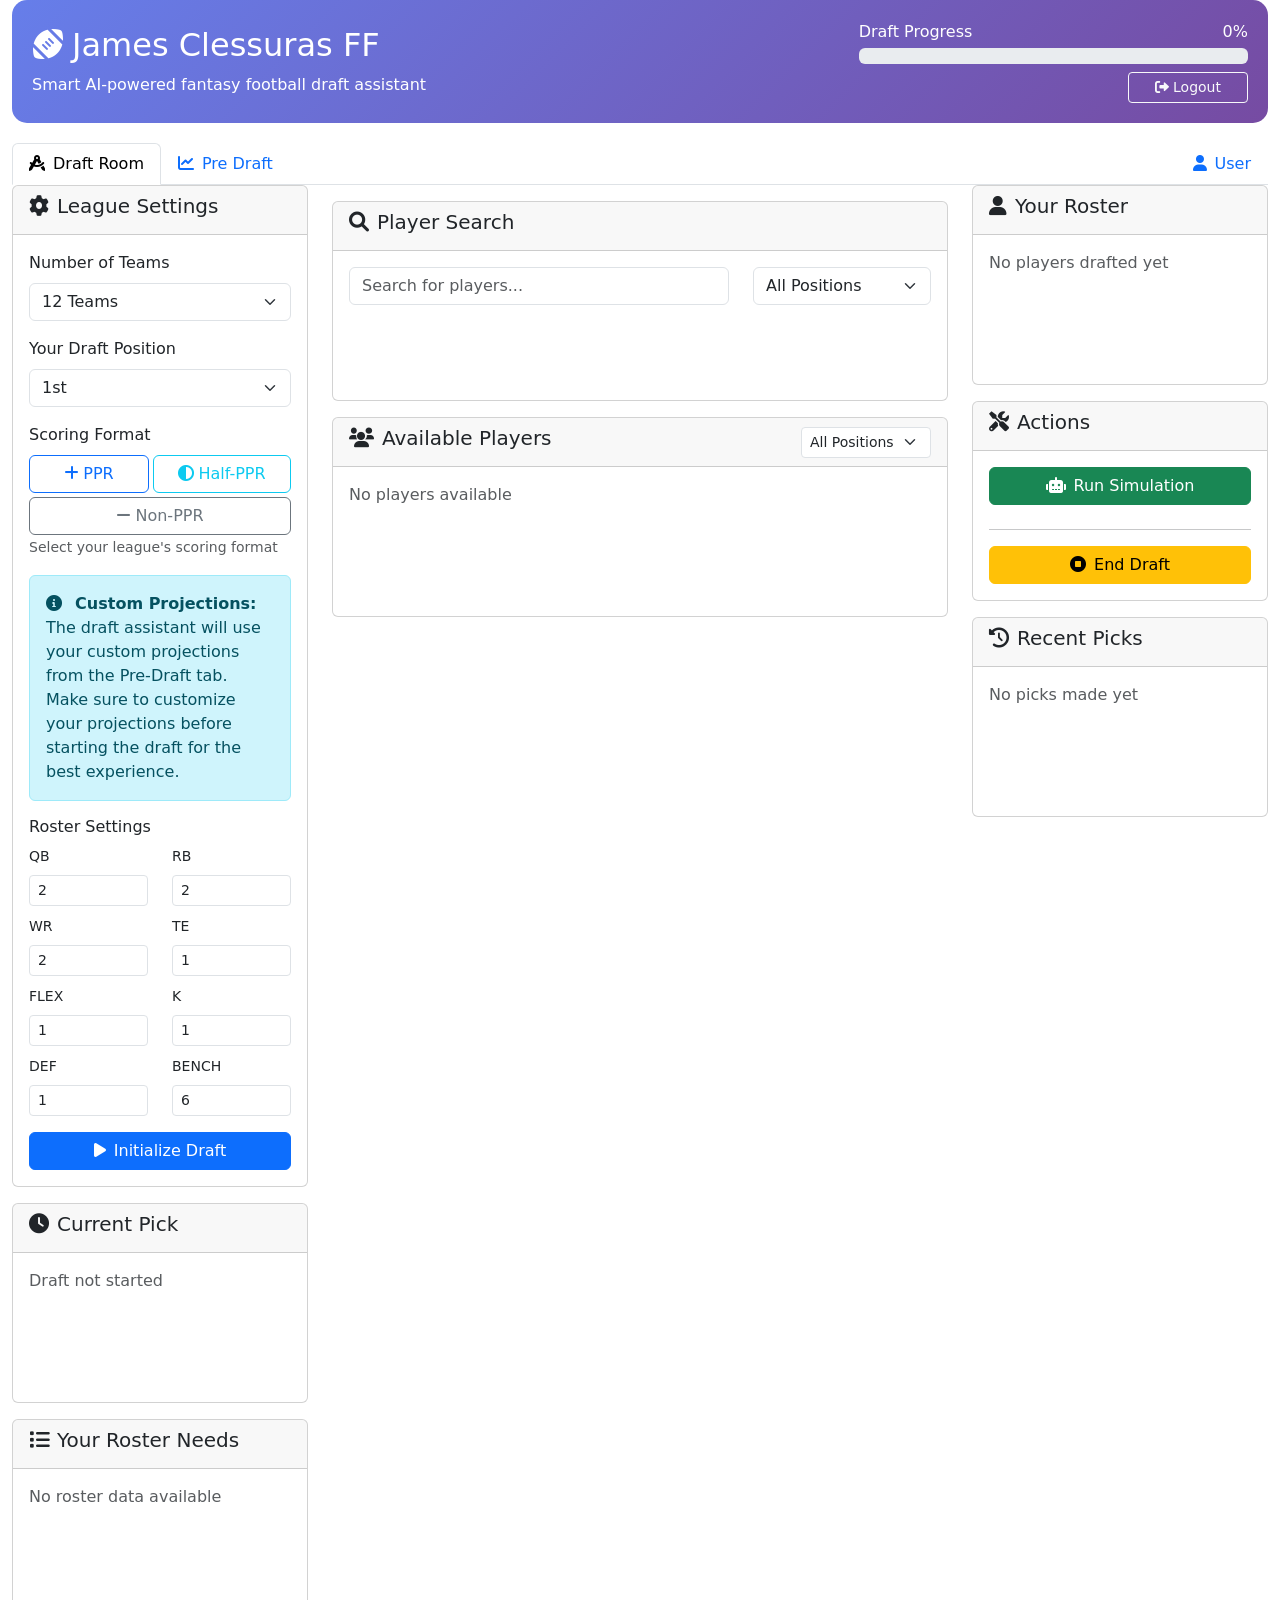
==== templates/index.html @ 76f3cff1 "Add PickProphet fantasy draft assistant project Import the PickProphet-main project (Flask fantasy d" ====
<!DOCTYPE html>
<html lang="en">
<head>
    <meta charset="UTF-8">
    <meta name="viewport" content="width=device-width, initial-scale=1.0">
    <title>James Clessuras FF - Fantasy Draft Assistant</title>
    <link href="https://cdn.jsdelivr.net/npm/bootstrap@5.1.3/dist/css/bootstrap.min.css" rel="stylesheet">
    <link href="https://cdnjs.cloudflare.com/ajax/libs/font-awesome/6.0.0/css/all.min.css" rel="stylesheet">
    <style>
        .draft-status {
            background: linear-gradient(135deg, #667eea 0%, #764ba2 100%);
            color: white;
            border-radius: 15px;
            padding: 20px;
            margin-bottom: 20px;
        }
        .recommendation-card {
            border-left: 4px solid #28a745;
            transition: transform 0.2s;
        }
        .recommendation-card:hover {
            transform: translateY(-2px);
        }
        .player-card {
            border: 1px solid #dee2e6;
            border-radius: 0.375rem;
            padding: 0.75rem;
            margin-bottom: 0.5rem;
            background-color: white;
        }
        .player-card:hover {
            border-color: #007bff;
            box-shadow: 0 2px 8px rgba(0,123,255,0.1);
        }
        .position-badge {
            font-size: 0.75rem;
        }
        .search-results {
            max-height: 300px;
            overflow-y: auto;
        }
        .roster-section {
            background-color: #f8f9fa;
            border-radius: 10px;
            padding: 15px;
            margin-bottom: 20px;
        }
        .loading {
            display: none;
        }
        .btn-action {
            margin: 2px;
        }
        .status-badge {
            font-size: 0.75rem;
        }
        .progress-bar {
            height: 8px;
            border-radius: 4px;
        }
        .roster-slot {
            border: 1px solid #dee2e6;
            border-radius: 0.375rem;
            padding: 0.5rem;
            background-color: #f8f9fa;
        }
        .roster-slot.filled {
            background-color: #e7f3ff;
            border-color: #0d6efd;
        }
        .roster-slot.empty {
            background-color: #f8f9fa;
            border-color: #dee2e6;
            border-style: dashed;
        }
        .position-group h6 {
            font-size: 0.875rem;
            font-weight: 600;
            color: #6c757d;
            margin-bottom: 0.5rem;
        }
        .roster-layout {
            max-height: 400px;
            overflow-y: auto;
            min-height: 200px;
            padding-right: 8px; /* for scrollbar */
        }
        .card .card-body#userRoster {
            min-height: 200px;
            max-height: 420px;
            overflow-y: auto;
            padding-bottom: 0;
        }
        
        /* Prevent layout shifts and glitches */
        .card {
            min-height: 200px;
            transition: all 0.2s ease;
        }
        
        .card-body {
            min-height: 100px;
        }
        
        .player-card {
            transition: all 0.2s ease;
        }
        
        .recommendation-card {
            transition: all 0.3s ease;
        }
        
        /* Prevent text jumping */
        .text-center {
            min-height: 60px;
            display: flex;
            flex-direction: column;
            justify-content: center;
            align-items: center;
        }
        
        /* Smooth transitions for show/hide */
        .fade-in {
            opacity: 1;
            transition: opacity 0.3s ease;
        }
        
        .fade-out {
            opacity: 0;
            transition: opacity 0.3s ease;
        }
        
        /* Prevent button text jumping */
        .btn {
            min-width: 120px;
            transition: all 0.2s ease;
        }
        
        /* Stable container heights */
        .search-results {
            min-height: 50px;
        }
        
        #availablePlayers {
            min-height: 100px;
        }
        
        #recommendations {
            min-height: 100px;
        }
        /* Prevent layout shifts during updates */
        .position-group {
            min-height: 60px;
        }
        .roster-slot {
            min-height: 60px;
        }
        
        /* Fix roster scrolling issues */
        .roster-container {
            position: relative;
            height: 420px;
            overflow: hidden;
        }
        
        .roster-content {
            height: 100%;
            overflow-y: auto;
            overflow-x: hidden;
            scrollbar-width: thin;
            scrollbar-color: #888 #f1f1f1;
        }
        
        .roster-content::-webkit-scrollbar {
            width: 6px;
        }
        
        .roster-content::-webkit-scrollbar-track {
            background: #f1f1f1;
            border-radius: 3px;
        }
        
        .roster-content::-webkit-scrollbar-thumb {
            background: #888;
            border-radius: 3px;
        }
        
        .roster-content::-webkit-scrollbar-thumb:hover {
            background: #555;
        }
    </style>
</head>
<body>
    <div class="container-fluid">
        <div class="row">
            <!-- Header -->
            <div class="col-12">
                <div class="draft-status">
                    <div class="row align-items-center">
                        <div class="col-md-8">
                            <h2><i class="fas fa-football-ball me-2"></i>James Clessuras FF</h2>
                            <p class="mb-0">Smart AI-powered fantasy football draft assistant</p>
                                <div id="rosterModeIndicator" class="mt-2" style="display: none;">
                                    <span class="badge bg-success" id="standardModeBadge" style="display: none;">
                                        <i class="fas fa-database me-1"></i>Standard Mode
                                    </span>
                                    <span class="badge bg-warning" id="customizableModeBadge" style="display: none;">
                                        <i class="fas fa-edit me-1"></i>Customizable Mode
                                    </span>
                                </div>
                        </div>
                        <div class="col-md-4 text-end">
                            <div id="draftProgress">
                                <div class="d-flex justify-content-between mb-1">
                                    <span>Draft Progress</span>
                                    <span id="progressText">0%</span>
                                </div>
                                <div class="progress">
                                    <div id="progressBar" class="progress-bar" role="progressbar" style="width: 0%"></div>
                                </div>
                            </div>
                                <div class="mt-2">

                                    <a href="/logout" class="btn btn-outline-light btn-sm">
                                        <i class="fas fa-sign-out-alt me-1"></i>Logout
                                    </a>
                            </div>
                        </div>
                    </div>
                </div>
            </div>
        </div>

        <!-- Navigation Tabs -->
        <div class="row">
            <div class="col-12">
                <ul class="nav nav-tabs" id="mainTabs" role="tablist">
                    <li class="nav-item" role="presentation">
                        <a class="nav-link active" href="/" role="tab">
                            <i class="fas fa-drafting-compass me-2"></i>Draft Room
                        </a>
                    </li>
                    <li class="nav-item" role="presentation">
                        <a class="nav-link" href="/pre-draft" role="tab">
                            <i class="fas fa-chart-line me-2"></i>Pre Draft
                        </a>
                    </li>
                    <li class="nav-item ms-auto" role="presentation">
                        <a class="nav-link" href="/user" role="tab">
                            <i class="fas fa-user me-2"></i>User
                        </a>
                    </li>
                </ul>
            </div>
        </div>

        <!-- Draft Complete Banner -->
        <div class="row" id="draftCompleteBanner" style="display: none;">
            <div class="col-12">
                <div class="alert alert-success text-center" role="alert">
                    <h4 class="alert-heading"><i class="fas fa-trophy me-2"></i>CONGRATS YOU'VE FINISHED YOUR DRAFT! 🎉</h4>
                    <p class="mb-3">All picks have been made. You can now save your draft with a custom name.</p>
                    <div class="d-flex justify-content-center gap-2">
                        <button type="button" class="btn btn-primary" onclick="showSaveDraftModal()">
                            <i class="fas fa-save me-2"></i>Save Draft
                        </button>
                        <button type="button" class="btn btn-success" onclick="endDraft()">
                            <i class="fas fa-plus me-2"></i>New Draft
                        </button>
                    </div>
                </div>
            </div>
        </div>

        <!-- Save Draft Modal -->
        <div class="modal fade" id="saveDraftModal" tabindex="-1" aria-labelledby="saveDraftModalLabel" aria-hidden="true">
            <div class="modal-dialog">
                <div class="modal-content">
                    <div class="modal-header">
                        <h5 class="modal-title" id="saveDraftModalLabel">
                            <i class="fas fa-save me-2"></i>Save Your Draft
                        </h5>
                        <button type="button" class="btn-close" data-bs-dismiss="modal" aria-label="Close"></button>
                    </div>
                    <div class="modal-body">
                        <div class="mb-3">
                            <label for="draftName" class="form-label">Draft Name</label>
                            <input type="text" class="form-control" id="draftName" value="Mock Draft #1" placeholder="Enter draft name">
                            <div class="form-text">Give your draft a memorable name to find it later.</div>
                        </div>
                        <div class="alert alert-info">
                            <i class="fas fa-info-circle me-2"></i>
                            <strong>Note:</strong> Your draft will be saved to your account and can be accessed later from your profile.
                        </div>
                    </div>
                    <div class="modal-footer">
                        <button type="button" class="btn btn-secondary" data-bs-dismiss="modal">Cancel</button>
                        <button type="button" class="btn btn-primary" onclick="saveCompletedDraft()">
                            <i class="fas fa-save me-2"></i>Save Draft
                        </button>
                    </div>
                </div>
            </div>
        </div>

        <!-- Current Roster Value Banner -->
        <div class="row" id="rosterValueBanner" style="display: none;">
            <div class="col-12">
                <div class="alert alert-info text-center" role="alert">
                    <h5 class="alert-heading"><i class="fas fa-chart-line me-2"></i>Current Roster Value</h5>
                    <p class="mb-0" id="rosterValueText">Calculating...</p>
                </div>
            </div>
        </div>

        <div class="row">
            <!-- League Configuration -->
            <div class="col-md-3">
                <div class="card">
                    <div class="card-header">
                        <h5><i class="fas fa-cog me-2"></i>League Settings</h5>
                    </div>
                    <div class="card-body">
                        <form id="leagueForm">
                            <div class="mb-3">
                                <label for="numTeams" class="form-label">Number of Teams</label>
                                <select class="form-select" id="numTeams">
                                    <option value="8">8 Teams</option>
                                    <option value="10">10 Teams</option>
                                    <option value="12" selected>12 Teams</option>
                                    <option value="14">14 Teams</option>
                                    <option value="16">16 Teams</option>
                                </select>
                            </div>
                            <div class="mb-3">
                                <label for="userPosition" class="form-label">Your Draft Position</label>
                                <select class="form-select" id="userPosition">
                                    <option value="1" selected>1st</option>
                                    <option value="2">2nd</option>
                                    <option value="3">3rd</option>
                                    <option value="4">4th</option>
                                    <option value="5">5th</option>
                                    <option value="6">6th</option>
                                    <option value="7">7th</option>
                                    <option value="8">8th</option>
                                    <option value="9">9th</option>
                                    <option value="10">10th</option>
                                    <option value="11">11th</option>
                                    <option value="12">12th</option>
                                </select>
                            </div>
                            
                            <div class="mb-3">
                                <label class="form-label">Scoring Format</label>
                                <div class="d-flex gap-1 flex-wrap">
                                    <button type="button" class="btn btn-outline-primary flex-fill" id="pprBtn" onclick="setScoringFormat('ppr')">
                                        <i class="fas fa-plus me-1"></i>PPR
                                    </button>
                                    <button type="button" class="btn btn-outline-info flex-fill" id="halfPprBtn" onclick="setScoringFormat('half-ppr')">
                                        <i class="fas fa-adjust me-1"></i>Half-PPR
                                    </button>
                                    <button type="button" class="btn btn-outline-secondary flex-fill" id="nonPprBtn" onclick="setScoringFormat('non-ppr')">
                                        <i class="fas fa-minus me-1"></i>Non-PPR
                                    </button>
                                </div>
                                <small class="form-text text-muted">Select your league's scoring format</small>
                            </div>
                            
                            <div class="mb-3">
                                <div class="alert alert-info">
                                    <i class="fas fa-info-circle me-2"></i>
                                    <strong>Custom Projections:</strong> The draft assistant will use your custom projections from the Pre-Draft tab. 
                                    Make sure to customize your projections before starting the draft for the best experience.
                                </div>
                            </div>
                            
                            <!-- Roster Settings -->
                            <div class="mb-3">
                                <h6 class="form-label">Roster Settings</h6>
                                <div class="row">
                                    <div class="col-6">
                                        <label for="rosterQB" class="form-label small">QB</label>
                                        <input type="number" class="form-control form-control-sm" id="rosterQB" value="2" min="0" max="3">
                                    </div>
                                    <div class="col-6">
                                        <label for="rosterRB" class="form-label small">RB</label>
                                        <input type="number" class="form-control form-control-sm" id="rosterRB" value="2" min="0" max="5">
                                    </div>
                                </div>
                                <div class="row mt-2">
                                    <div class="col-6">
                                        <label for="rosterWR" class="form-label small">WR</label>
                                        <input type="number" class="form-control form-control-sm" id="rosterWR" value="2" min="0" max="5">
                                    </div>
                                    <div class="col-6">
                                        <label for="rosterTE" class="form-label small">TE</label>
                                        <input type="number" class="form-control form-control-sm" id="rosterTE" value="1" min="0" max="3">
                                    </div>
                                </div>
                                <div class="row mt-2">
                                    <div class="col-6">
                                        <label for="rosterFLEX" class="form-label small">FLEX</label>
                                        <input type="number" class="form-control form-control-sm" id="rosterFLEX" value="1" min="0" max="2">
                                    </div>
                                    <div class="col-6">
                                        <label for="rosterK" class="form-label small">K</label>
                                        <input type="number" class="form-control form-control-sm" id="rosterK" value="1" min="0" max="2">
                                    </div>
                                </div>
                                <div class="row mt-2">
                                    <div class="col-6">
                                        <label for="rosterDEF" class="form-label small">DEF</label>
                                        <input type="number" class="form-control form-control-sm" id="rosterDEF" value="1" min="0" max="2">
                                    </div>
                                    <div class="col-6">
                                        <label for="rosterBENCH" class="form-label small">BENCH</label>
                                        <input type="number" class="form-control form-control-sm" id="rosterBENCH" value="6" min="0" max="10">
                                    </div>
                                </div>
                            </div>
                            
                            <button type="submit" class="btn btn-primary w-100" id="initButton">
                                <i class="fas fa-play me-2"></i>Initialize Draft
                            </button>
                        </form>
                    </div>
                </div>

                <!-- Current Pick Info -->
                <div class="card mt-3">
                    <div class="card-header">
                        <h5><i class="fas fa-clock me-2"></i>Current Pick</h5>
                    </div>
                    <div class="card-body">
                        <div id="currentPickInfo">
                            <p class="text-muted">Draft not started</p>
                        </div>
                    </div>
                </div>

                <!-- Roster Needs -->
                <div class="card mt-3">
                    <div class="card-header">
                        <h5><i class="fas fa-list me-2"></i>Your Roster Needs</h5>
                    </div>
                    <div class="card-body">
                        <div id="rosterNeeds">
                            <p class="text-muted">No roster data available</p>
                        </div>
                    </div>
                </div>
            </div>

            <!-- Main Content -->
            <div class="col-md-6">
                <!-- AI Recommendations -->
                <div class="card" id="recommendationsCard" style="display: none;">
                    <div class="card-header d-flex justify-content-between align-items-center">
                        <h5><i class="fas fa-robot me-2"></i>AI Recommendations</h5>
                        <div>
                            <button class="btn btn-sm btn-outline-warning" onclick="skipRecommendations()" id="skipRecsBtn">
                                <i class="fas fa-forward me-1"></i>Skip
                            </button>
                        </div>
                    </div>
                    <div class="card-body">
                        <div id="simulationStatus" class="small text-muted mb-2"></div>
                        <div id="recommendations">
                            <p class="text-muted">Loading recommendations...</p>
                        </div>
                    </div>
                </div>

                <!-- Player Search -->
                <div class="card mt-3">
                    <div class="card-header">
                        <h5><i class="fas fa-search me-2"></i>Player Search</h5>
                    </div>
                    <div class="card-body">
                        <div class="row">
                            <div class="col-md-8">
                                <input type="text" class="form-control" id="searchInput" placeholder="Search for players...">
                            </div>
                            <div class="col-md-4">
                                <select class="form-select" id="positionFilter">
                                    <option value="">All Positions</option>
                                    <option value="QB">QB</option>
                                    <option value="RB">RB</option>
                                    <option value="WR">WR</option>
                                    <option value="TE">TE</option>
                                    <option value="K">K</option>
                                    <option value="DEF">DEF</option>
                                </select>
                            </div>
                        </div>
                        <div class="search-results mt-3" id="searchResults"></div>
                    </div>
                </div>

                <!-- Available Players -->
                <div class="card mt-3">
                    <div class="card-header d-flex justify-content-between align-items-center">
                        <h5><i class="fas fa-users me-2"></i>Available Players</h5>
                        <div>
                            <select class="form-select form-select-sm d-inline-block w-auto" id="availablePositionFilter">
                                <option value="">All Positions</option>
                                <option value="QB">QB</option>
                                <option value="RB">RB</option>
                                <option value="WR">WR</option>
                                <option value="TE">TE</option>
                                <option value="K">K</option>
                                <option value="DEF">DEF</option>
                            </select>
                        </div>
                    </div>
                    <div class="card-body">
                        <div id="availablePlayers">
                            <p class="text-muted">No players available</p>
                        </div>
                    </div>
                </div>
            </div>

            <!-- Right Sidebar -->
            <div class="col-md-3">
                <!-- Your Roster -->
                <div class="card">
                    <div class="card-header">
                        <h5><i class="fas fa-user me-2"></i>Your Roster</h5>
                    </div>
                    <div class="card-body">
                        <div id="userRoster">
                            <p class="text-muted">No players drafted yet</p>
                        </div>
                    </div>
                </div>

                <!-- Actions -->
                <div class="card mt-3">
                    <div class="card-header">
                        <h5><i class="fas fa-tools me-2"></i>Actions</h5>
                    </div>
                    <div class="card-body">
                        <button class="btn btn-success w-100 mb-2" onclick="loadRecommendations()" id="getRecsBtn2">
                            <i class="fas fa-robot me-2"></i>Run Simulation
                        </button>

                        <hr>
                        <button class="btn btn-warning w-100" onclick="endDraft()" title="End current draft and reset to initial state">
                            <i class="fas fa-stop-circle me-2"></i>End Draft
                        </button>
                    </div>
                </div>

                <!-- Draft History -->
                <div class="card mt-3">
                    <div class="card-header">
                        <h5><i class="fas fa-history me-2"></i>Recent Picks</h5>
                    </div>
                    <div class="card-body">
                        <div id="draftHistory">
                            <p class="text-muted">No picks made yet</p>
                        </div>
                    </div>
                </div>
            </div>
        </div>
    </div>

    <!-- Loading Modal -->
    <div class="modal fade" id="loadingModal" tabindex="-1">
        <div class="modal-dialog modal-sm">
            <div class="modal-content">
                <div class="modal-body text-center">
                    <div class="spinner-border text-primary" role="status">
                        <span class="visually-hidden">Loading...</span>
                    </div>
                    <p class="mt-2">Processing...</p>
                </div>
            </div>
        </div>
    </div>

    <script src="https://cdn.jsdelivr.net/npm/bootstrap@5.1.3/dist/js/bootstrap.bundle.min.js"></script>
    <script>
        let currentStatus = null;
        let isUserTurn = false;
        let lastTurnState = false;
        let pollingInterval = null;
        let soundNotification = null;

        // Initialize the application
        document.addEventListener('DOMContentLoaded', function() {
            // Create audio element for turn notification using the MP3 file
            soundNotification = new Audio('/static/sounds/NBA DRAFT SOUND 2022 4.mp3');
            
            // Set volume to a reasonable level
            soundNotification.volume = 0.5;
            
            // Initial load
            loadAllData();
            
            // Initialize user position options
            updateUserPositionOptions();
            
            // Load current settings
            loadCurrentSettings();
        
        // Log initial state
        console.log('Page loaded. Initial scoring format:', selectedScoringFormat);
            
            // Set up event listeners
            setupEventListeners();
            
            // Start consolidated polling
            startPolling();
        });

        async function loadCurrentSettings() {
            try {
                const response = await fetch('/api/get_current_settings');
                const data = await response.json();
                
                if (data.success) {
                    // Update scoring format
                    selectedScoringFormat = data.scoring_format;
                    updateScoringFormatButtons(data.scoring_format);
                    
                    console.log('Loaded current settings:', data);
                }
            } catch (error) {
                console.error('Error loading current settings:', error);
            }
        }

        function startPolling() {
            // Clear any existing interval
            if (pollingInterval) {
                clearInterval(pollingInterval);
            }
            
            // Single polling interval for all data updates
            pollingInterval = setInterval(async () => {
                try {
                    await loadAllData();
                } catch (error) {
                    console.error('Error in polling:', error);
                }
            }, 2000);
        }

        async function loadAllData() {
            try {
                // Load all data in parallel to prevent race conditions
                const [statusResponse, availableResponse, rosterNeedsResponse, userRosterResponse, draftHistoryResponse, simulationResponse, draftCompleteResponse, rosterValueResponse] = await Promise.all([
                    fetch('/api/status'),
                    fetch('/api/available_players?position=' + (document.getElementById('availablePositionFilter')?.value || '')),
                    fetch('/api/roster_needs'),
                    fetch('/api/user_roster'),
                    fetch('/api/draft_history'),
                    fetch('/api/simulation_status'),
                    fetch('/api/draft_complete'),
                    fetch('/api/user_roster_value')
                ]);

                // Process responses
                const statusData = await statusResponse.json();
                const availableData = await availableResponse.json();
                const rosterNeedsData = await rosterNeedsResponse.json();
                const userRosterData = await userRosterResponse.json();
                const draftHistoryData = await draftHistoryResponse.json();
                const simulationData = await simulationResponse.json();
                const draftCompleteData = await draftCompleteResponse.json();
                const rosterValueData = await rosterValueResponse.json();

                // Update UI only if data is valid
                if (statusData.success) {
                    updateStatus(statusData.status);
                }
                
                if (availableData.success) {
                    displayAvailablePlayers(availableData.players);
                }
                
                if (rosterNeedsData.success) {
                    displayRosterNeeds(rosterNeedsData.needs);
                }
                
                if (userRosterData.success) {
                    displayUserRoster(userRosterData.roster, userRosterData.constraints);
                }
                
                if (draftHistoryData.success) {
                    displayDraftHistory(draftHistoryData.history);
                }

                // Handle turn-based UI updates
                if (simulationData.success) {
                    handleTurnBasedUpdates(simulationData);
                }

                // Update banners
                if (draftCompleteData.success) {
                    const banner = document.getElementById('draftCompleteBanner');
                    if (draftCompleteData.is_complete) {
                        banner.style.display = 'block';
                        disableAllDraftButtons(); // Disable all draft buttons when complete
                    } else {
                        banner.style.display = 'none';
                        enableAllDraftButtons(); // Re-enable buttons if draft is not complete
                    }
                }

                if (rosterValueData.success) {
                    const banner = document.getElementById('rosterValueBanner');
                    const text = document.getElementById('rosterValueText');
                    
                    if (rosterValueData.value > 0) {
                        banner.style.display = 'block';
                        text.textContent = rosterValueData.message;
                    } else {
                        banner.style.display = 'none';
                    }
                }

            } catch (error) {
                console.error('Error loading data:', error);
            }
        }

        function handleTurnBasedUpdates(simulationData) {
            const getRecsBtn2 = document.getElementById('getRecsBtn2');
            const skipRecsBtn = document.getElementById('skipRecsBtn');
            const statusDiv = document.getElementById('simulationStatus');
            const recommendationsCard = document.getElementById('recommendationsCard');
            const recommendationsDiv = document.getElementById('recommendations');
            
            const isUserTurn = simulationData.is_user_turn;
            const draftInitialized = simulationData.draft_initialized;
            
            // Check if draft is initialized first
            if (!draftInitialized) {
                recommendationsCard.style.display = 'none';
                getRecsBtn2.disabled = true;
                getRecsBtn2.innerHTML = '<i class="fas fa-exclamation-triangle me-2"></i>Draft Not Initialized';
                skipRecsBtn.disabled = true;
                statusDiv.textContent = 'Draft must be initialized before running simulations';
                return;
            }
            
            // Only update if the turn state has changed
            if (isUserTurn !== lastTurnState) {
                lastTurnState = isUserTurn;
                
                if (isUserTurn) {
                    // Play sound notification for turn change
                    if (soundNotification) {
                        soundNotification.play().catch(e => console.log('Sound play failed:', e));
                    }
                    
                    // Show recommendations card
                    recommendationsCard.style.display = 'block';
                    getRecsBtn2.disabled = false;
                    getRecsBtn2.innerHTML = '<i class="fas fa-sync-alt me-2"></i>Run New Simulation';
                    skipRecsBtn.disabled = false;
                    
                    // Clear old recommendations and run new simulation automatically
                    recommendationsDiv.innerHTML = '<div class="text-center py-3"><i class="fas fa-spinner fa-spin fa-2x text-primary"></i><br><small class="text-muted">Running new simulation...</small></div>';
                    statusDiv.innerHTML = '<i class="fas fa-spinner fa-spin me-1"></i>Running new simulation...';
                    
                    // Automatically run simulation for new turn
                    setTimeout(() => {
                        loadRecommendations();
                    }, 500);
                } else {
                    // Hide recommendations card when not user's turn
                    recommendationsCard.style.display = 'none';
                    getRecsBtn2.disabled = true;
                    getRecsBtn2.innerHTML = '<i class="fas fa-clock me-2"></i>Not your turn';
                    skipRecsBtn.disabled = true;
                    statusDiv.textContent = 'Waiting for other teams';
                }
            }
        }

        function setupEventListeners() {
            // League form submission
            document.getElementById('leagueForm').addEventListener('submit', function(e) {
                e.preventDefault();
                initializeDraft();
            });

            // Update user position options when number of teams changes
            document.getElementById('numTeams').addEventListener('change', function() {
                updateUserPositionOptions();
            });

            // Search functionality
            document.getElementById('searchInput').addEventListener('input', function() {
                const query = this.value.trim();
                if (query.length >= 2) {
                    searchPlayers(query);
                } else {
                    document.getElementById('searchResults').innerHTML = '';
                }
            });

            // Position filter for available players
            document.getElementById('availablePositionFilter').addEventListener('change', function() {
                loadAvailablePlayers();
            });

            // Position filter for search
            document.getElementById('positionFilter').addEventListener('change', function() {
                const query = document.getElementById('searchInput').value.trim();
                if (query.length >= 2) {
                    searchPlayers(query);
                }
            });
        }

        function showLoading() {
            const modal = new bootstrap.Modal(document.getElementById('loadingModal'));
            modal.show();
        }

        function hideLoading() {
            const modal = bootstrap.Modal.getInstance(document.getElementById('loadingModal'));
            if (modal) {
                modal.hide();
            }
        }

        async function initializeDraft() {
            const initButton = document.getElementById('initButton');
            const originalText = initButton.innerHTML;
            
            // Check if scoring format is selected
            console.log('Current selected scoring format:', selectedScoringFormat);
            
            if (!selectedScoringFormat || !['ppr', 'half-ppr', 'non-ppr'].includes(selectedScoringFormat)) {
                showAlert('Please select a scoring format (PPR, Half-PPR, or Standard) before initializing the draft', 'warning');
                return;
            }
            
            // Show loading state
            initButton.disabled = true;
            initButton.innerHTML = '<i class="fas fa-spinner fa-spin me-2"></i>Initializing...';
            
            try {
                const numTeams = parseInt(document.getElementById('numTeams').value);
                const userPosition = parseInt(document.getElementById('userPosition').value);

                console.log('Initializing draft with scoring format:', selectedScoringFormat);

                const response = await fetch('/api/init', {
                    method: 'POST',
                    headers: {
                        'Content-Type': 'application/json',
                    },
                    body: JSON.stringify({
                        num_teams: numTeams,
                        user_position: userPosition,
                        scoring_format: selectedScoringFormat,
                        roster_constraints: {
                            'QB': parseInt(document.getElementById('rosterQB').value),
                            'RB': parseInt(document.getElementById('rosterRB').value),
                            'WR': parseInt(document.getElementById('rosterWR').value),
                            'TE': parseInt(document.getElementById('rosterTE').value),
                            'FLEX': parseInt(document.getElementById('rosterFLEX').value),
                            'K': parseInt(document.getElementById('rosterK').value),
                            'DEF': parseInt(document.getElementById('rosterDEF').value),
                            'BN': parseInt(document.getElementById('rosterBENCH').value)
                        }
                    })
                });

                const data = await response.json();
                if (data.success) {
                    // Reload all data after initialization
                    await loadAllData();
                    showAlert('Draft initialized successfully!', 'success');
                    
                    // Disable league settings form
                    enableLeagueSettings(false);
                } else {
                    showAlert('Failed to initialize draft: ' + data.error, 'danger');
                }
            } catch (error) {
                showAlert('Error initializing draft: ' + error.message, 'danger');
            } finally {
                // Restore button state
                initButton.disabled = false;
                initButton.innerHTML = originalText;
            }
        }

        function enableLeagueSettings(enabled) {
            const form = document.getElementById('leagueForm');
            if (!form) {
                console.warn('League form not found');
                return;
            }
            
            const inputs = form.querySelectorAll('input, select, button');
            
            inputs.forEach(input => {
                input.disabled = !enabled;
            });
            
            // Update button text
            const initButton = document.getElementById('initButton');
            if (initButton) {
            if (enabled) {
                initButton.innerHTML = '<i class="fas fa-play me-2"></i>Initialize Draft';
                initButton.className = 'btn btn-primary w-100';
            } else {
                initButton.innerHTML = '<i class="fas fa-lock me-2"></i>Draft Active';
                initButton.className = 'btn btn-secondary w-100';
                }
            }
        }

        async function loadStatus() {
            try {
                const response = await fetch('/api/status');
                const data = await response.json();
                if (data.success) {
                    updateStatus(data.status);
                }
            } catch (error) {
                console.error('Error loading status:', error);
            }
        }

        function updateStatus(status) {
            currentStatus = status;
            
            // Update progress bar
            const progressBar = document.getElementById('progressBar');
            const progressText = document.getElementById('progressText');
            const progress = status.progress_percentage || 0;
            
            progressBar.style.width = progress + '%';
            progressText.textContent = Math.round(progress) + '%';



            // Check for draft completion and show banner
            if (status.is_draft_complete && status.draft_completion_message) {
                showDraftCompletionBanner(status.draft_completion_message);
            } else {
                hideDraftCompletionBanner();
            }

            // Update current pick info
            const pickInfo = status.current_pick_info;
            const pickInfoDiv = document.getElementById('currentPickInfo');
            
            if (status.is_draft_complete || pickInfo.status === 'Draft Complete') {
                pickInfoDiv.innerHTML = `
                    <div class="text-center">
                        <i class="fas fa-trophy text-warning fa-2x mb-2"></i>
                        <h6 class="text-success">Draft Complete!</h6>
                        <small class="text-muted">All ${status.total_roster_spots || 0} roster spots filled</small>
                    </div>
                `;
            } else {
                const statusClass = pickInfo.is_user_turn ? 'success' : 'warning';
                pickInfoDiv.innerHTML = `
                    <div class="text-center">
                        <h6>Round ${pickInfo.round}, Pick ${pickInfo.pick}</h6>
                        <p class="mb-1">${pickInfo.team_name}</p>
                        <span class="badge bg-${statusClass} status-badge">
                            ${pickInfo.status}
                        </span>
                    </div>
                `;
            }

            // Update user roster
            updateUserRoster(status.user_roster);
        }

        function showDraftCompletionBanner(message) {
            // Remove existing banner if any
            hideDraftCompletionBanner();
            
            // Create banner element
            const banner = document.createElement('div');
            banner.id = 'draftCompletionBanner';
            banner.className = 'alert alert-success alert-dismissible fade show text-center';
            banner.style.position = 'fixed';
            banner.style.top = '0';
            banner.style.left = '0';
            banner.style.right = '0';
            banner.style.zIndex = '9999';
            banner.style.borderRadius = '0';
            banner.style.border = 'none';
            banner.style.boxShadow = '0 2px 10px rgba(0,0,0,0.1)';
            
            banner.innerHTML = `
                <div class="container">
                    <i class="fas fa-trophy me-2"></i>
                    <strong>${message}</strong>
                    <div class="mt-2">
                        <input type="text" id="draftNameInput" class="form-control form-control-sm d-inline-block w-auto me-2" 
                               placeholder="Draft Name" value="Draft 1" style="width: 150px;">
                        <button class="btn btn-sm btn-primary" onclick="saveDraft()">
                            <i class="fas fa-save"></i> Save Draft
                        </button>
                    </div>
                    <button type="button" class="btn-close" data-bs-dismiss="alert" aria-label="Close"></button>
                </div>
            `;
            
            // Add to page
            document.body.appendChild(banner);
            
            // Don't auto-hide - let user save the draft
        }

        function hideDraftCompletionBanner() {
            const existingBanner = document.getElementById('draftCompletionBanner');
            if (existingBanner) {
                existingBanner.remove();
            }
        }

        async function saveDraft() {
            try {
                const draftName = document.getElementById('draftNameInput').value || 'Draft 1';
                
                const response = await fetch('/api/save_draft', {
                    method: 'POST',
                    headers: {
                        'Content-Type': 'application/json',
                    },
                    body: JSON.stringify({
                        draft_name: draftName
                    })
                });

                const data = await response.json();
                if (data.success) {
                    showAlert('Draft saved successfully! Redirecting to user page...', 'success');
                    hideDraftCompletionBanner();
                    // Redirect to user page after a short delay
                    setTimeout(() => {
                        window.location.href = '/user';
                    }, 1500);
                } else {
                    showAlert('Failed to save draft: ' + data.error, 'danger');
                }
            } catch (error) {
                showAlert('Error saving draft: ' + error.message, 'danger');
            }
        }

        function updateUserRoster(roster) {
            const rosterDiv = document.getElementById('userRoster');
            
            if (!roster || roster.length === 0) {
                rosterDiv.innerHTML = '<p class="text-muted">No players drafted yet</p>';
                return;
            }

            // Get roster constraints from the form
            const rosterConstraints = {
                'QB': parseInt(document.getElementById('rosterQB').value) || 1,
                'RB': parseInt(document.getElementById('rosterRB').value) || 2,
                'WR': parseInt(document.getElementById('rosterWR').value) || 2,
                'TE': parseInt(document.getElementById('rosterTE').value) || 1,
                'FLEX': parseInt(document.getElementById('rosterFLEX').value) || 1,
                'K': parseInt(document.getElementById('rosterK').value) || 1,
                'DEF': parseInt(document.getElementById('rosterDEF').value) || 1,
                'BN': parseInt(document.getElementById('rosterBENCH').value) || 6
            };

            // Group players by position
            const playersByPosition = {};
            roster.forEach(player => {
                if (!playersByPosition[player.position]) {
                    playersByPosition[player.position] = [];
                }
                playersByPosition[player.position].push(player);
            });

            // Create roster layout
            let rosterHtml = '<div class="roster-layout">';
            
            // Define the order and slots for each position
            const positionOrder = ['QB', 'RB', 'WR', 'TE', 'FLEX', 'K', 'DEF', 'BN'];
            
            positionOrder.forEach(position => {
                const maxSlots = rosterConstraints[position];
                const players = playersByPosition[position] || [];
                
                rosterHtml += `<div class="position-group mb-2">`;
                rosterHtml += `<h6 class="text-muted mb-1">${position} (${players.length}/${maxSlots})</h6>`;
                
                // Create slots for this position
                for (let i = 0; i < maxSlots; i++) {
                    const player = players[i];
                    if (player) {
                        rosterHtml += `
                            <div class="roster-slot filled mb-1">
                                <div class="d-flex justify-content-between align-items-center">
                                    <div>
                                        <strong>${player.name}</strong>
                                        <br>
                                        <small class="text-muted">${player.team}</small>
                                    </div>
                                    <span class="badge bg-primary position-badge">${player.position}</span>
                                </div>
                                <small class="text-muted">ADP: ${player.adp.toFixed(1)} | Proj: ${player.projected_points.toFixed(1)}</small>
                            </div>
                        `;
                    } else {
                        rosterHtml += `
                            <div class="roster-slot empty mb-1">
                                <div class="text-muted text-center py-2">
                                    <i class="fas fa-plus"></i> Empty ${position} Slot
                                </div>
                            </div>
                        `;
                    }
                }
                
                rosterHtml += `</div>`;
            });
            
            rosterHtml += '</div>';
            rosterDiv.innerHTML = rosterHtml;
        }

        async function loadAvailablePlayers() {
            try {
                const position = document.getElementById('availablePositionFilter').value;
                console.log('Loading available players with scoring format:', selectedScoringFormat);
                
                const response = await fetch(`/api/available_players?position=${position}`);
                const data = await response.json();
                
                if (data.success) {
                    console.log('Available players loaded successfully. Sample player data:', data.players[0]);
                    displayAvailablePlayers(data.players);
                }
            } catch (error) {
                console.error('Error loading available players:', error);
            }
        }

        function displayAvailablePlayers(players) {
            const container = document.getElementById('availablePlayers');
            
            if (!players || players.length === 0) {
                container.innerHTML = '<p class="text-muted">No players available</p>';
                return;
            }

            // Check if draft is complete
            const isDraftComplete = currentStatus && currentStatus.is_draft_complete;

            const playersHtml = players.map(player => {
                // Escape the player name for JavaScript
                const escapedName = player.name.replace(/'/g, "\\'").replace(/"/g, '\\"');
                
                const draftButton = isDraftComplete ? 
                    '<button class="btn btn-sm btn-secondary" disabled><i class="fas fa-lock"></i> Draft Complete</button>' :
                    `<button class="btn btn-sm btn-primary" onclick="draftPlayer('${escapedName}')"><i class="fas fa-plus"></i> Draft</button>`;
                
                return `
                <div class="player-card">
                    <div class="d-flex justify-content-between align-items-start">
                        <div class="flex-grow-1">
                            <div class="d-flex align-items-center mb-1">
                            <strong>${player.name}</strong>
                                ${player.is_customized ? '<span class="badge bg-warning ms-2"><i class="fas fa-edit"></i> Custom</span>' : ''}
                        </div>
                            <div class="text-muted small">
                                ${player.team} • ${player.position} • ADP: ${player.adp.toFixed(1)}
                    </div>
                            <div class="text-primary">
                                <strong>${player.projected_points.toFixed(1)} pts</strong>
                            </div>
                        </div>
                        <div class="ms-2">
                            ${draftButton}
                        </div>
                    </div>
                </div>
            `;
            }).join('');

            container.innerHTML = playersHtml;
        }

        async function searchPlayers(query) {
            try {
                const position = document.getElementById('positionFilter').value;
                const response = await fetch(`/api/search_players?query=${encodeURIComponent(query)}&position=${position}`);
                const data = await response.json();
                
                if (data.success) {
                    displaySearchResults(data.players);
                }
            } catch (error) {
                console.error('Error searching players:', error);
            }
        }

        function displaySearchResults(players) {
            const container = document.getElementById('searchResults');
            
            if (!players || players.length === 0) {
                container.innerHTML = '<p class="text-muted">No players found</p>';
                return;
            }

            const playersHtml = players.map(player => {
                // Escape the player name for JavaScript
                const escapedName = player.name.replace(/'/g, "\\'").replace(/"/g, '\\"');
                
                return `
                <div class="player-card">
                    <div class="d-flex justify-content-between align-items-start">
                        <div class="flex-grow-1">
                            <div class="d-flex align-items-center mb-1">
                            <strong>${player.name}</strong>
                                ${player.is_customized ? '<span class="badge bg-warning ms-2"><i class="fas fa-edit"></i> Custom</span>' : ''}
                        </div>
                            <div class="text-muted small">
                                ${player.team} • ${player.position} • ADP: ${player.adp.toFixed(1)}
                    </div>
                            <div class="text-primary">
                                <strong>${player.projected_points.toFixed(1)} pts</strong>
                            </div>
                        </div>
                        <div class="ms-2">
                            <button class="btn btn-sm btn-primary" onclick="draftPlayer('${escapedName}')">
                            <i class="fas fa-plus"></i> Draft
                        </button>
                        </div>
                    </div>
                </div>
            `;
            }).join('');

            container.innerHTML = playersHtml;
        }

        async function draftPlayer(playerName) {
            try {
                // Get current pick info to determine which team should draft
                const statusResponse = await fetch('/api/status');
                const statusData = await statusResponse.json();
                
                if (!statusData.success) {
                    showAlert('Failed to get draft status', 'danger');
                    return;
                }
                
                const pickInfo = statusData.status.current_pick_info;
                const teamId = pickInfo.team_id;
                const numTeams = statusData.status.num_teams;
                
                // Check if this is a back-to-back pick situation
                const isBackToBackPick = checkForBackToBackPick(pickInfo, numTeams);
                
                const response = await fetch('/api/draft_player', {
                    method: 'POST',
                    headers: {
                        'Content-Type': 'application/json',
                    },
                    body: JSON.stringify({
                        player_name: playerName,
                        team_id: teamId
                    })
                });

                const data = await response.json();
                if (data.success) {
                    // Remove player from available players list immediately
                    removePlayerFromLists(playerName);
                    
                    // Reload all data after drafting
                    await loadAllData();
                    
                    showAlert(`Successfully drafted ${playerName} to ${pickInfo.team_name}!`, 'success');
                    
                    // If this was a back-to-back pick, automatically run new simulation
                    if (isBackToBackPick) {
                        // Small delay to ensure UI updates first
                        setTimeout(() => {
                            console.log('Back-to-back pick detected - running new simulation automatically');
                            loadRecommendations();
                        }, 1000);
                    }
                } else {
                    showAlert('Failed to draft player: ' + data.error, 'danger');
                }
            } catch (error) {
                showAlert('Error drafting player: ' + error.message, 'danger');
            }
        }

        function checkForBackToBackPick(currentPickInfo, numTeams) {
            // Back-to-back picks happen in snake drafts when:
            // 1. You're at the end of an odd round (last pick in round)
            // 2. You're at the beginning of an even round (first pick in round)
            
            const round = currentPickInfo.round;
            const pick = currentPickInfo.pick;
            const teamId = currentPickInfo.team_id;
            const userPosition = currentPickInfo.team_id; // Assuming this is the user's position
            
            // Check if this is the last pick in an odd round
            const isLastPickInOddRound = (round % 2 === 1) && (pick % numTeams === 0);
            
            // Check if this is the first pick in an even round
            const isFirstPickInEvenRound = (round % 2 === 0) && (pick % numTeams === 1);
            
            // Check if the next pick is also the user's turn
            const nextPick = pick + 1;
            const nextRound = Math.ceil(nextPick / numTeams);
            const nextTeamId = (nextRound % 2 === 1) ? 
                ((nextPick - 1) % numTeams) + 1 : 
                numTeams - ((nextPick - 1) % numTeams);
            
            const isNextPickUserTurn = (nextTeamId === userPosition);
            
            return (isLastPickInOddRound || isFirstPickInEvenRound) && isNextPickUserTurn;
        }

        function removePlayerFromLists(playerName) {
            // Remove from available players
            const availableContainer = document.getElementById('availablePlayers');
            const playerCards = availableContainer.querySelectorAll('.player-card');
            playerCards.forEach(card => {
                const nameElement = card.querySelector('strong');
                if (nameElement && nameElement.textContent === playerName) {
                    card.remove();
                }
            });
            
            // Remove from search results
            const searchContainer = document.getElementById('searchResults');
            if (searchContainer) {
                const searchCards = searchContainer.querySelectorAll('.player-card');
                searchCards.forEach(card => {
                    const nameElement = card.querySelector('strong');
                    if (nameElement && nameElement.textContent === playerName) {
                        card.remove();
                    }
                });
            }
            
            // Remove from recommendations
            const recContainer = document.getElementById('recommendations');
            const recCards = recContainer.querySelectorAll('.recommendation-item');
            recCards.forEach(card => {
                const nameElement = card.querySelector('strong');
                if (nameElement && nameElement.textContent.includes(playerName)) {
                    card.remove();
                }
            });
        }

        async function loadRecommendations() {
            const getRecsBtn2 = document.getElementById('getRecsBtn2');
            const skipRecsBtn = document.getElementById('skipRecsBtn');
            const statusDiv = document.getElementById('simulationStatus');
            const recommendationsDiv = document.getElementById('recommendations');
            
            // First check if draft is initialized
            try {
                const statusResponse = await fetch('/api/simulation_status');
                const statusData = await statusResponse.json();
                
                if (!statusData.success || !statusData.draft_initialized) {
                    statusDiv.textContent = 'Draft must be initialized before running simulations';
                    getRecsBtn2.disabled = true;
                    getRecsBtn2.innerHTML = '<i class="fas fa-exclamation-triangle me-2"></i>Draft Not Initialized';
                    skipRecsBtn.disabled = true;
                    return;
                }
                
                if (!statusData.is_user_turn) {
                    statusDiv.textContent = 'Not your turn to draft';
                    getRecsBtn2.disabled = true;
                    getRecsBtn2.innerHTML = '<i class="fas fa-clock me-2"></i>Not Your Turn';
                    skipRecsBtn.disabled = true;
                    return;
                }
            } catch (error) {
                console.error('Error checking simulation status:', error);
                statusDiv.textContent = 'Error checking draft status';
                return;
            }
            
            // Show loading state and disable all draft buttons
            getRecsBtn2.disabled = true;
            getRecsBtn2.innerHTML = '<i class="fas fa-spinner fa-spin me-2"></i>Running...';
            skipRecsBtn.disabled = true;
            statusDiv.innerHTML = '<i class="fas fa-spinner fa-spin me-1"></i>Running simulation... Please wait...';
            recommendationsDiv.innerHTML = '<div class="text-center py-3"><i class="fas fa-spinner fa-spin fa-2x text-primary"></i><br><small class="text-muted">Loading recommendations...</small></div>';
            
            // Disable all draft buttons during loading
            disableAllDraftButtons();
            
            try {
                // First run the simulation
                const simResponse = await fetch('/api/run_simulation?num=5', { method: 'POST' });
                const simData = await simResponse.json();
                
                if (simData.success) {
                    // Then get the cached recommendations
                    const response = await fetch('/api/recommendations?num=5');
                    const data = await response.json();
                    
                    if (data.success) {
                        displayRecommendations(data.recommendations);
                        statusDiv.textContent = data.simulation_status || 'Recommendations ready!';
                    } else {
                        statusDiv.textContent = data.error || 'Error getting recommendations';
                    }
                } else {
                    statusDiv.textContent = simData.error || 'Error running simulation';
                }
            } catch (error) {
                console.error('Error getting recommendations:', error);
                statusDiv.textContent = 'Error getting recommendations';
            } finally {
                // Re-enable buttons and draft functionality
                enableAllDraftButtons();
                
                // Restore button state
                const simResponse = await fetch('/api/simulation_status');
                const simData = await simResponse.json();
                
                if (simData.success && simData.is_user_turn) {
                    getRecsBtn2.disabled = false;
                    getRecsBtn2.innerHTML = '<i class="fas fa-sync-alt me-2"></i>Run New Simulation';
                    skipRecsBtn.disabled = false;
                } else {
                    getRecsBtn2.disabled = true;
                    getRecsBtn2.innerHTML = '<i class="fas fa-clock me-2"></i>Not Your Turn';
                    skipRecsBtn.disabled = true;
                }
            }
        }

        async function refreshRecommendations() {
            // This is the same as loadRecommendations but can be called manually
            await loadRecommendations();
        }

        function displayRecommendations(recommendations) {
            const container = document.getElementById('recommendations');
            
            if (!recommendations || recommendations.length === 0) {
                container.innerHTML = '<p class="text-muted">No recommendations available</p>';
                return;
            }
            
            let html = '<div class="list-group">';
            recommendations.forEach((rec, index) => {
                // Escape the player name for JavaScript
                const escapedName = rec.name.replace(/'/g, "\\'").replace(/"/g, '\\"');
                
                html += `
                    <div class="list-group-item d-flex justify-content-between align-items-center">
                        <div>
                            <strong>${rec.name}</strong> (${rec.position}, ${rec.team})
                            <br>
                            <small class="text-muted">
                                ADP: ${rec.adp.toFixed(1)} | Proj: ${rec.projected_points.toFixed(1)} pts
                            </small>
                            <br>
                            <small class="text-success">
                                <strong>Expected Season Score: ${rec.expected_season_score.toFixed(1)}</strong>
                            </small>
                        </div>
                        <button class="btn btn-primary btn-sm" onclick="draftPlayer('${escapedName}')">
                            Draft
                        </button>
                    </div>
                `;
            });
            html += '</div>';
            container.innerHTML = html;
        }

        async function loadRosterNeeds() {
            try {
                const response = await fetch('/api/roster_needs');
                const data = await response.json();
                
                if (data.success) {
                    displayRosterNeeds(data.needs);
                }
            } catch (error) {
                console.error('Error loading roster needs:', error);
            }
        }

        function displayRosterNeeds(needs) {
            const container = document.getElementById('rosterNeeds');
            
            if (!needs) {
                container.innerHTML = '<p class="text-muted">No roster data available</p>';
                return;
            }

            const needsHtml = Object.entries(needs).map(([position, count]) => `
                <div class="d-flex justify-content-between align-items-center mb-1">
                    <span>${position}</span>
                    <span class="badge bg-${count > 0 ? 'warning' : 'success'}">${count}</span>
                </div>
            `).join('');

            container.innerHTML = needsHtml || '<p class="text-muted">All positions filled</p>';
        }

        async function loadUserRoster() {
            try {
                const response = await fetch('/api/user_roster');
                const data = await response.json();
                
                if (data.success) {
                    displayUserRoster(data.roster, data.constraints);
                }
            } catch (error) {
                console.error('Error loading user roster:', error);
            }
        }

        function displayUserRoster(roster, constraints) {
            const container = document.getElementById('userRoster');
            
            if (!roster) {
                container.innerHTML = '<p class="text-muted">No roster data available</p>';
                return;
            }
            
            let html = '<div class="roster-container"><div class="roster-content">';
            
            // Display each position group
            const positionGroups = [
                { key: 'QB', label: 'Quarterbacks', color: 'primary' },
                { key: 'RB', label: 'Running Backs', color: 'success' },
                { key: 'WR', label: 'Wide Receivers', color: 'info' },
                { key: 'TE', label: 'Tight Ends', color: 'warning' },
                { key: 'FLEX', label: 'Flex', color: 'secondary' },
                { key: 'K', label: 'Kickers', color: 'dark' },
                { key: 'DEF', label: 'Defenses', color: 'danger' },
                { key: 'BN', label: 'Bench', color: 'purple' }
            ];

            positionGroups.forEach(group => {
                const players = roster[group.key] || [];
                const maxSlots = constraints[group.key] || 0;
                
                html += `
                    <div class="position-group mb-3">
                        <h6 class="text-${group.color}">${group.label} (${players.length}/${maxSlots})</h6>
                `;
                
                // Show filled slots
                players.forEach(player => {
                    html += `
                        <div class="roster-slot filled mb-1">
                            <div class="d-flex justify-content-between align-items-center">
                                <div>
                                    <strong>${player.name}</strong>
                                    <br>
                                    <small class="text-muted">${player.position} - ${player.team}</small>
                                    <br>
                                    <small class="text-success">${player.projected_points.toFixed(1)} pts</small>
                                </div>
                                <div class="text-end">
                                    <span class="badge bg-${group.color} position-badge">${player.position}</span>
                                    ${player.bye_week > 0 ? `<br><small class="text-muted">Bye: ${player.bye_week}</small>` : ''}
                                </div>
                            </div>
                        </div>
                    `;
                });
                
                // Show empty slots
                for (let i = players.length; i < maxSlots; i++) {
                    html += `
                        <div class="roster-slot empty mb-1">
                            <div class="text-center text-muted">
                                <small>Empty ${group.key} Slot</small>
                            </div>
                        </div>
                    `;
                }
                
                html += '</div>';
            });
            
            html += '</div></div>';
            
            // Only update if content actually changed to prevent unnecessary re-renders
            const newContent = html;
            if (container.innerHTML !== newContent) {
                container.innerHTML = newContent;
            }
        }



        function resetPageState() {
            // Reset status display
            const progressBar = document.getElementById('progressBar');
            const progressText = document.getElementById('progressText');
            const pickInfoDiv = document.getElementById('currentPickInfo');
            
            if (progressBar) progressBar.style.width = '0%';
            if (progressText) progressText.textContent = '0%';
            pickInfoDiv.innerHTML = `
                <div class="text-center">
                    <h6>Draft Not Started</h6>
                    <p class="mb-1">Initialize draft to begin</p>
                    <span class="badge bg-secondary status-badge">
                        Ready to Start
                    </span>
                </div>
            `;

            // Reset available players
            const availablePlayersDiv = document.getElementById('availablePlayers');
            if (availablePlayersDiv) availablePlayersDiv.innerHTML = '<p class="text-muted">No players available</p>';

            // Reset recommendations
            const recommendationsDiv = document.getElementById('recommendations');
            if (recommendationsDiv) recommendationsDiv.innerHTML = '<p class="text-muted">Click "Get Recommendations" to see AI suggestions</p>';

            // Hide recommendations card
            const recommendationsCard = document.getElementById('recommendationsCard');
            if (recommendationsCard) recommendationsCard.style.display = 'none';

            // Reset simulation status
            const simulationStatusDiv = document.getElementById('simulationStatus');
            if (simulationStatusDiv) simulationStatusDiv.textContent = '';

            // Reset roster needs
            const rosterNeedsDiv = document.getElementById('rosterNeeds');
            if (rosterNeedsDiv) rosterNeedsDiv.innerHTML = '<p class="text-muted">No roster data available</p>';

            // Reset user roster
            const userRosterDiv = document.getElementById('userRoster');
            if (userRosterDiv) userRosterDiv.innerHTML = '<p class="text-muted">No players drafted yet</p>';

            // Reset draft history
            const draftHistoryDiv = document.getElementById('draftHistory');
            if (draftHistoryDiv) draftHistoryDiv.innerHTML = '<p class="text-muted">No picks made yet</p>';

            // Reset search results
            const searchResultsDiv = document.getElementById('searchResults');
            if (searchResultsDiv) searchResultsDiv.innerHTML = '';

            // Reset search input
            const searchInput = document.getElementById('searchInput');
            if (searchInput) searchInput.value = '';

            // Reset position filters
            const positionFilter = document.getElementById('positionFilter');
            const availablePositionFilter = document.getElementById('availablePositionFilter');
            if (positionFilter) positionFilter.value = '';
            if (availablePositionFilter) availablePositionFilter.value = '';

            // Reset recommendation buttons
            const getRecsBtn = document.getElementById('getRecsBtn');
            const getRecsBtn2 = document.getElementById('getRecsBtn2');
            if (getRecsBtn) {
            getRecsBtn.disabled = true;
            getRecsBtn.innerHTML = '<i class="fas fa-clock me-1"></i>Not your turn';
            }
            if (getRecsBtn2) {
            getRecsBtn2.disabled = true;
            getRecsBtn2.innerHTML = '<i class="fas fa-clock me-1"></i>Not your turn';
            }

            // Reset current status
            currentStatus = null;


        }

        function showAlert(message, type) {
            const alertDiv = document.createElement('div');
            alertDiv.className = `alert alert-${type} alert-dismissible fade show position-fixed`;
            alertDiv.style.top = '20px';
            alertDiv.style.right = '20px';
            alertDiv.style.zIndex = '9999';
            alertDiv.innerHTML = `
                ${message}
                <button type="button" class="btn-close" data-bs-dismiss="alert"></button>
            `;
            
            document.body.appendChild(alertDiv);
            
            setTimeout(() => {
                if (alertDiv.parentNode) {
                    alertDiv.parentNode.removeChild(alertDiv);
                }
            }, 5000);
        }

        async function loadScoringFormat() {
            try {
                const response = await fetch('/api/get_scoring_format');
                const data = await response.json();
                
                if (data.success && data.format) {
                    updateScoringFormatButtons(data.format);
                    console.log('Loaded scoring format from backend:', selectedScoringFormat);
                } else {
                    console.log('No scoring format found, defaulting to null');
                    selectedScoringFormat = null;
                }
            } catch (error) {
                console.error('Error loading scoring format:', error);
                selectedScoringFormat = null;
            }
        }

        function updateScoringFormatButtons(format) {
            // Reset all buttons to outline state
            const pprBtn = document.getElementById('pprBtn');
            const halfPprBtn = document.getElementById('halfPprBtn');
            const nonPprBtn = document.getElementById('nonPprBtn');
            
            pprBtn.classList.remove('btn-primary');
            pprBtn.classList.add('btn-outline-primary');
            halfPprBtn.classList.remove('btn-primary');
            halfPprBtn.classList.add('btn-outline-info');
            nonPprBtn.classList.remove('btn-primary');
            nonPprBtn.classList.add('btn-outline-secondary');
            
            // Set the active button
            if (format === 'ppr') {
                pprBtn.classList.remove('btn-outline-primary');
                pprBtn.classList.add('btn-primary');
            } else if (format === 'half-ppr') {
                halfPprBtn.classList.remove('btn-outline-info');
                halfPprBtn.classList.add('btn-primary');
            } else if (format === 'non-ppr') {
                nonPprBtn.classList.remove('btn-outline-secondary');
                nonPprBtn.classList.add('btn-primary');
            }
        }

        async function setScoringFormat(format) {
            try {
                // Validate format
                if (!format || !['ppr', 'half-ppr', 'non-ppr'].includes(format)) {
                    showAlert('Invalid scoring format. Please select PPR, Half-PPR, or Standard.', 'danger');
                    return;
                }
                
                console.log('Setting scoring format to:', format);
                
                // Update button states and global variable
                updateScoringFormatButtons(format);
                
                // Update the global variable immediately
                selectedScoringFormat = format;
                
                // Send request to backend
                const response = await fetch('/api/set_scoring_format', {
                    method: 'POST',
                    headers: {
                        'Content-Type': 'application/json',
                    },
                    body: JSON.stringify({ format: format })
                });
                
                const data = await response.json();
                if (data.success) {
                    showAlert(`Scoring format set to ${format.toUpperCase()}`, 'success');
                    console.log('Scoring format successfully set to:', selectedScoringFormat);
                    
                    // Reload player data with new scoring format
                    await loadAvailablePlayers();
                } else {
                    showAlert('Failed to set scoring format: ' + data.error, 'danger');
                }
            } catch (error) {
                showAlert('Error setting scoring format: ' + error.message, 'danger');
            }
        }

        let selectedScoringFormat = null; // Track selected scoring format

        function displayPlayerWithCustomization(player) {
            let playerHtml = `
                <div class="player-card">
                    <div class="d-flex justify-content-between align-items-start">
                        <div class="flex-grow-1">
                            <div class="d-flex align-items-center mb-1">
                                <strong>${player.name}</strong>
                                ${player.is_customized ? '<span class="badge bg-warning ms-2"><i class="fas fa-edit"></i> Custom</span>' : ''}
                            </div>
                            <div class="text-muted small">
                                ${player.team} • ${player.position} • ADP: ${player.adp.toFixed(1)}
                            </div>
                            <div class="text-primary">
                                <strong>${player.projected_points.toFixed(1)} pts</strong>
                            </div>
                        </div>
                        <div class="ms-2">
                            <button class="btn btn-sm btn-primary" onclick="draftPlayer('${player.name}')">
                                <i class="fas fa-plus"></i> Draft
                            </button>
                        </div>
                    </div>
                </div>
            `;
            return playerHtml;
        }

        function updateUserPositionOptions() {
            const numTeams = parseInt(document.getElementById('numTeams').value);
            const userPositionSelect = document.getElementById('userPosition');
            
            // Clear existing options
            userPositionSelect.innerHTML = '';
            
            // Add options for the selected number of teams
            for (let i = 1; i <= numTeams; i++) {
                const option = document.createElement('option');
                option.value = i;
                option.textContent = getOrdinalSuffix(i);
                if (i === 1) option.selected = true;
                userPositionSelect.appendChild(option);
            }
        }

        function getOrdinalSuffix(num) {
            const j = num % 10;
            const k = num % 100;
            if (j === 1 && k !== 11) {
                return num + "st";
            }
            if (j === 2 && k !== 12) {
                return num + "nd";
            }
            if (j === 3 && k !== 13) {
                return num + "rd";
            }
            return num + "th";
        }

        async function loadDraftHistory() {
            try {
                const response = await fetch('/api/draft_history');
                const data = await response.json();
                
                if (data.success) {
                    displayDraftHistory(data.history);
                }
            } catch (error) {
                console.error('Error loading draft history:', error);
            }
        }

        function displayDraftHistory(history) {
            const container = document.getElementById('draftHistory');
            
            if (!history || history.length === 0) {
                container.innerHTML = '<p class="text-muted">No picks made yet</p>';
                return;
            }

            // Show most recent pick at the top
            const reversed = [...history].reverse();
            const historyHtml = reversed.map((pick, index) => `
                <div class="d-flex justify-content-between align-items-center mb-1">
                    <div>
                        <small><strong>${pick.player_name}</strong></small><br>
                        <small class="text-muted">${pick.player_team} • ${pick.player_position}</small>
                    </div>
                    <div class="text-end">
                        <small class="text-muted">${pick.team_name}</small><br>
                        <span class="badge bg-primary">R${pick.round}.${pick.pick}</span>
                    </div>
                </div>
            `).join('');

            container.innerHTML = historyHtml;
        }

        function disableAllDraftButtons() {
            // Disable all draft buttons in available players, search results, and recommendations
            const draftButtons = document.querySelectorAll('button[onclick*="draftPlayer"]');
            draftButtons.forEach(btn => {
                btn.disabled = true;
                btn.innerHTML = '<i class="fas fa-clock"></i> Loading...';
            });
        }

        function enableAllDraftButtons() {
            // Re-enable all draft buttons
            const draftButtons = document.querySelectorAll('button[onclick*="draftPlayer"]');
            draftButtons.forEach(btn => {
                btn.disabled = false;
                btn.innerHTML = '<i class="fas fa-plus"></i> Draft';
            });
        }

        function skipRecommendations() {
            const recommendationsCard = document.getElementById('recommendationsCard');
            recommendationsCard.style.display = 'none';
            showAlert('Recommendations skipped. You can make a manual pick.', 'info');
        }
        
        // Function to end draft and reset to initial state
        async function endDraft() {
            if (!confirm('Are you sure you want to end the draft? This will reset all picks and return to the initial state.')) {
                return;
            }
            
            try {
                const response = await fetch('/api/reset_draft', {
                    method: 'POST',
                    headers: {
                        'Content-Type': 'application/json',
                    }
                });

                const data = await response.json();
                
                if (data.success) {
                    showAlert('Draft ended and reset successfully!', 'success');
                    // Reload all data to reflect the reset state
                    loadAllData();
                } else {
                    showAlert('Failed to end draft: ' + data.error, 'danger');
                }
            } catch (error) {
                console.error('Error ending draft:', error);
                showAlert('Error ending draft. Please try again.', 'danger');
            }
        }
        
        // Function to change sound volume
        function setSoundVolume(volume) {
            if (soundNotification) {
                soundNotification.volume = Math.max(0, Math.min(1, volume));
            }
        }

        // Function to check draft completion status
        async function checkDraftComplete() {
            try {
                const response = await fetch('/api/draft_complete');
                const data = await response.json();
                
                if (data.success) {
                    const banner = document.getElementById('draftCompleteBanner');
                    if (data.is_complete) {
                        banner.style.display = 'block';
                        disableAllDraftButtons(); // Disable all draft buttons when complete
                    } else {
                        banner.style.display = 'none';
                        enableAllDraftButtons(); // Re-enable buttons if draft is not complete
                    }
                }
            } catch (error) {
                console.error('Error checking draft completion:', error);
            }
        }

        // Function to show save draft modal
        function showSaveDraftModal() {
            const modal = new bootstrap.Modal(document.getElementById('saveDraftModal'));
            modal.show();
        }

        // Function to hide draft complete banner
        function hideDraftCompleteBanner() {
            const banner = document.getElementById('draftCompleteBanner');
            banner.style.display = 'none';
        }

        // Function to save completed draft
        async function saveCompletedDraft() {
            try {
                const draftName = document.getElementById('draftName').value.trim();
                if (!draftName) {
                    showAlert('Please enter a draft name.', 'warning');
                    return;
                }

                const response = await fetch('/api/save_completed_draft', {
                    method: 'POST',
                    headers: {
                        'Content-Type': 'application/json',
                    },
                    body: JSON.stringify({
                        draft_name: draftName
                    })
                });

                const data = await response.json();
                
                if (data.success) {
                    showAlert('Draft saved successfully! Redirecting to user page...', 'success');
                    // Close the modal
                    const modal = bootstrap.Modal.getInstance(document.getElementById('saveDraftModal'));
                    modal.hide();
                    // Redirect to user page after a short delay
                    setTimeout(() => {
                        window.location.href = '/user';
                    }, 1500);
                } else {
                    showAlert('Error saving draft: ' + data.error, 'danger');
                }
            } catch (error) {
                console.error('Error saving draft:', error);
                showAlert('Error saving draft. Please try again.', 'danger');
            }
        }

        // Function to update roster value banner
        async function updateRosterValue() {
            try {
                const response = await fetch('/api/user_roster_value');
                const data = await response.json();
                
                if (data.success) {
                    const banner = document.getElementById('rosterValueBanner');
                    const text = document.getElementById('rosterValueText');
                    
                    if (data.value > 0) {
                        banner.style.display = 'block';
                        text.textContent = data.message;
                    } else {
                        banner.style.display = 'none';
                    }
                }
            } catch (error) {
                console.error('Error updating roster value:', error);
            }
        }
    </script>
</body>
</html>
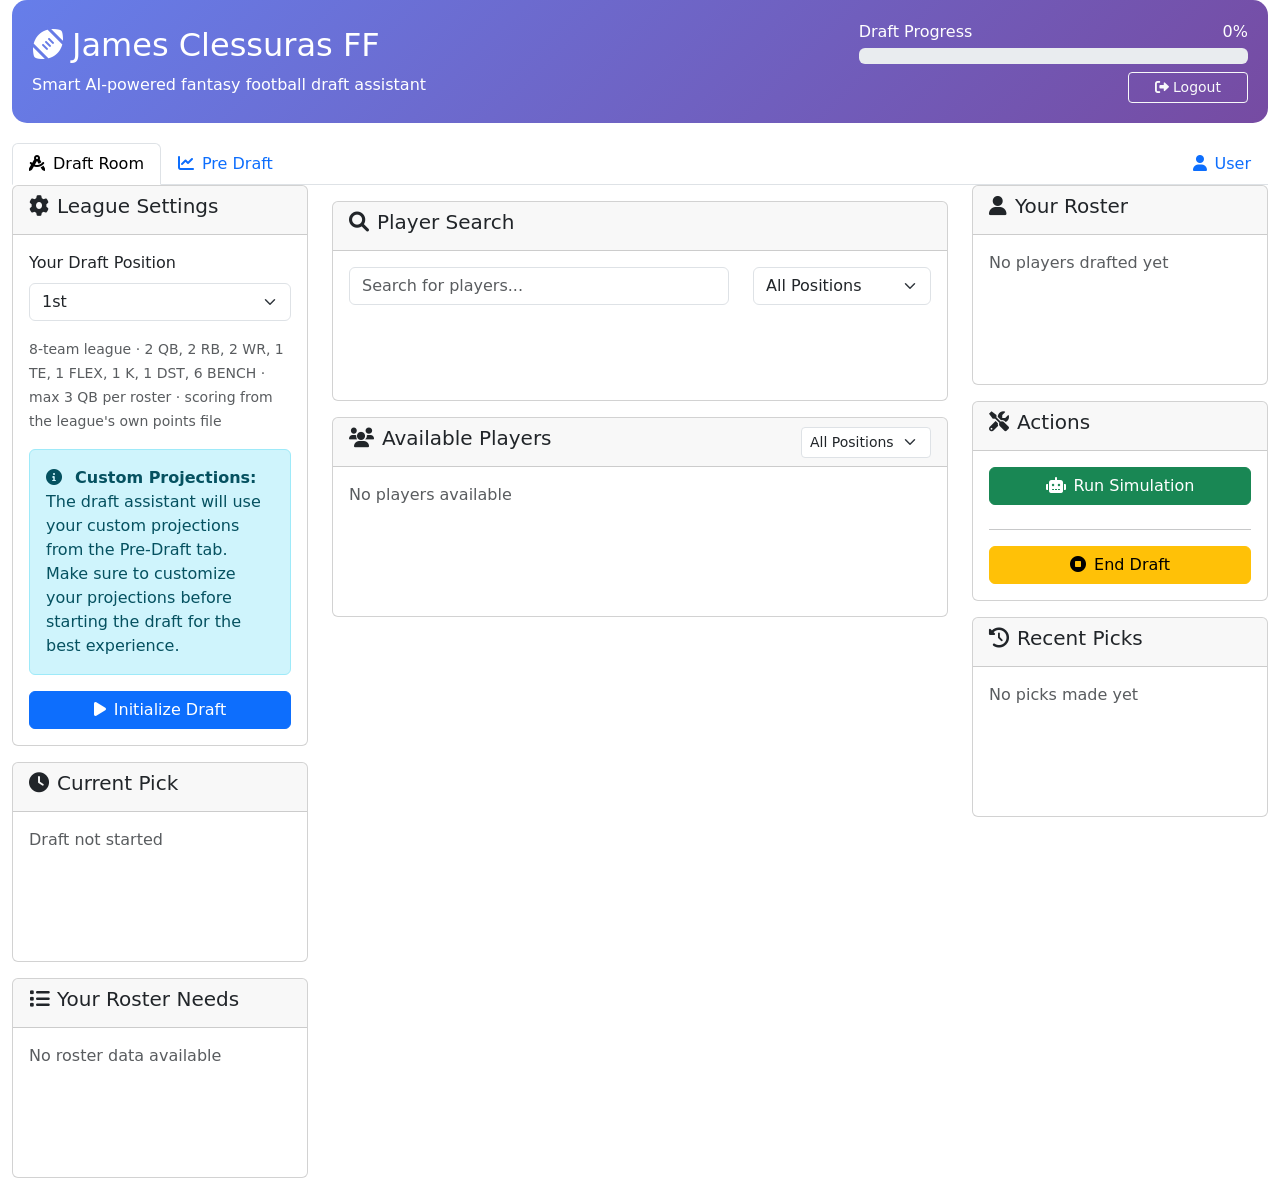
==== commit f5eba4dc: "Hard-code league settings: 8 teams, fixed roster, single scoring mode - League is no longer configur" ====
--- a/templates/index.html
+++ b/templates/index.html
@@ -323,16 +323,6 @@
                     <div class="card-body">
                         <form id="leagueForm">
                             <div class="mb-3">
-                                <label for="numTeams" class="form-label">Number of Teams</label>
-                                <select class="form-select" id="numTeams">
-                                    <option value="8">8 Teams</option>
-                                    <option value="10">10 Teams</option>
-                                    <option value="12" selected>12 Teams</option>
-                                    <option value="14">14 Teams</option>
-                                    <option value="16">16 Teams</option>
-                                </select>
-                            </div>
-                            <div class="mb-3">
                                 <label for="userPosition" class="form-label">Your Draft Position</label>
                                 <select class="form-select" id="userPosition">
                                     <option value="1" selected>1st</option>
@@ -343,82 +333,23 @@
                                     <option value="6">6th</option>
                                     <option value="7">7th</option>
                                     <option value="8">8th</option>
-                                    <option value="9">9th</option>
-                                    <option value="10">10th</option>
-                                    <option value="11">11th</option>
-                                    <option value="12">12th</option>
                                 </select>
                             </div>
-                            
+
                             <div class="mb-3">
-                                <label class="form-label">Scoring Format</label>
-                                <div class="d-flex gap-1 flex-wrap">
-                                    <button type="button" class="btn btn-outline-primary flex-fill" id="pprBtn" onclick="setScoringFormat('ppr')">
-                                        <i class="fas fa-plus me-1"></i>PPR
-                                    </button>
-                                    <button type="button" class="btn btn-outline-info flex-fill" id="halfPprBtn" onclick="setScoringFormat('half-ppr')">
-                                        <i class="fas fa-adjust me-1"></i>Half-PPR
-                                    </button>
-                                    <button type="button" class="btn btn-outline-secondary flex-fill" id="nonPprBtn" onclick="setScoringFormat('non-ppr')">
-                                        <i class="fas fa-minus me-1"></i>Non-PPR
-                                    </button>
-                                </div>
-                                <small class="form-text text-muted">Select your league's scoring format</small>
+                                <small class="form-text text-muted">
+                                    8-team league &middot; 2 QB, 2 RB, 2 WR, 1 TE, 1 FLEX, 1 K, 1 DST, 6 BENCH &middot; max 3 QB per roster &middot; scoring from the league's own points file
+                                </small>
                             </div>
-                            
+
                             <div class="mb-3">
                                 <div class="alert alert-info">
                                     <i class="fas fa-info-circle me-2"></i>
-                                    <strong>Custom Projections:</strong> The draft assistant will use your custom projections from the Pre-Draft tab. 
+                                    <strong>Custom Projections:</strong> The draft assistant will use your custom projections from the Pre-Draft tab.
                                     Make sure to customize your projections before starting the draft for the best experience.
                                 </div>
                             </div>
-                            
-                            <!-- Roster Settings -->
-                            <div class="mb-3">
-                                <h6 class="form-label">Roster Settings</h6>
-                                <div class="row">
-                                    <div class="col-6">
-                                        <label for="rosterQB" class="form-label small">QB</label>
-                                        <input type="number" class="form-control form-control-sm" id="rosterQB" value="2" min="0" max="3">
-                                    </div>
-                                    <div class="col-6">
-                                        <label for="rosterRB" class="form-label small">RB</label>
-                                        <input type="number" class="form-control form-control-sm" id="rosterRB" value="2" min="0" max="5">
-                                    </div>
-                                </div>
-                                <div class="row mt-2">
-                                    <div class="col-6">
-                                        <label for="rosterWR" class="form-label small">WR</label>
-                                        <input type="number" class="form-control form-control-sm" id="rosterWR" value="2" min="0" max="5">
-                                    </div>
-                                    <div class="col-6">
-                                        <label for="rosterTE" class="form-label small">TE</label>
-                                        <input type="number" class="form-control form-control-sm" id="rosterTE" value="1" min="0" max="3">
-                                    </div>
-                                </div>
-                                <div class="row mt-2">
-                                    <div class="col-6">
-                                        <label for="rosterFLEX" class="form-label small">FLEX</label>
-                                        <input type="number" class="form-control form-control-sm" id="rosterFLEX" value="1" min="0" max="2">
-                                    </div>
-                                    <div class="col-6">
-                                        <label for="rosterK" class="form-label small">K</label>
-                                        <input type="number" class="form-control form-control-sm" id="rosterK" value="1" min="0" max="2">
-                                    </div>
-                                </div>
-                                <div class="row mt-2">
-                                    <div class="col-6">
-                                        <label for="rosterDEF" class="form-label small">DEF</label>
-                                        <input type="number" class="form-control form-control-sm" id="rosterDEF" value="1" min="0" max="2">
-                                    </div>
-                                    <div class="col-6">
-                                        <label for="rosterBENCH" class="form-label small">BENCH</label>
-                                        <input type="number" class="form-control form-control-sm" id="rosterBENCH" value="6" min="0" max="10">
-                                    </div>
-                                </div>
-                            </div>
-                            
+
                             <button type="submit" class="btn btn-primary w-100" id="initButton">
                                 <i class="fas fa-play me-2"></i>Initialize Draft
                             </button>
@@ -599,16 +530,7 @@
             
             // Initial load
             loadAllData();
-            
-            // Initialize user position options
-            updateUserPositionOptions();
-            
-            // Load current settings
-            loadCurrentSettings();
-        
-        // Log initial state
-        console.log('Page loaded. Initial scoring format:', selectedScoringFormat);
-            
+
             // Set up event listeners
             setupEventListeners();
             
@@ -790,11 +712,6 @@
                 initializeDraft();
             });
 
-            // Update user position options when number of teams changes
-            document.getElementById('numTeams').addEventListener('change', function() {
-                updateUserPositionOptions();
-            });
-
             // Search functionality
             document.getElementById('searchInput').addEventListener('input', function() {
                 const query = this.value.trim();
@@ -834,44 +751,23 @@
         async function initializeDraft() {
             const initButton = document.getElementById('initButton');
             const originalText = initButton.innerHTML;
-            
-            // Check if scoring format is selected
-            console.log('Current selected scoring format:', selectedScoringFormat);
-            
-            if (!selectedScoringFormat || !['ppr', 'half-ppr', 'non-ppr'].includes(selectedScoringFormat)) {
-                showAlert('Please select a scoring format (PPR, Half-PPR, or Standard) before initializing the draft', 'warning');
-                return;
-            }
-            
+
             // Show loading state
             initButton.disabled = true;
             initButton.innerHTML = '<i class="fas fa-spinner fa-spin me-2"></i>Initializing...';
-            
+
             try {
-                const numTeams = parseInt(document.getElementById('numTeams').value);
                 const userPosition = parseInt(document.getElementById('userPosition').value);
 
-                console.log('Initializing draft with scoring format:', selectedScoringFormat);
-
+                // League settings (teams, roster, scoring) are fixed for this
+                // league and enforced server-side regardless of what's sent here.
                 const response = await fetch('/api/init', {
                     method: 'POST',
                     headers: {
                         'Content-Type': 'application/json',
                     },
                     body: JSON.stringify({
-                        num_teams: numTeams,
-                        user_position: userPosition,
-                        scoring_format: selectedScoringFormat,
-                        roster_constraints: {
-                            'QB': parseInt(document.getElementById('rosterQB').value),
-                            'RB': parseInt(document.getElementById('rosterRB').value),
-                            'WR': parseInt(document.getElementById('rosterWR').value),
-                            'TE': parseInt(document.getElementById('rosterTE').value),
-                            'FLEX': parseInt(document.getElementById('rosterFLEX').value),
-                            'K': parseInt(document.getElementById('rosterK').value),
-                            'DEF': parseInt(document.getElementById('rosterDEF').value),
-                            'BN': parseInt(document.getElementById('rosterBENCH').value)
-                        }
+                        user_position: userPosition
                     })
                 });
 
@@ -1411,12 +1307,12 @@
             
             try {
                 // First run the simulation
-                const simResponse = await fetch('/api/run_simulation?num=5', { method: 'POST' });
+                const simResponse = await fetch('/api/run_simulation?num=10', { method: 'POST' });
                 const simData = await simResponse.json();
                 
                 if (simData.success) {
                     // Then get the cached recommendations
-                    const response = await fetch('/api/recommendations?num=5');
+                    const response = await fetch('/api/recommendations?num=10');
                     const data = await response.json();
                     
                     if (data.success) {
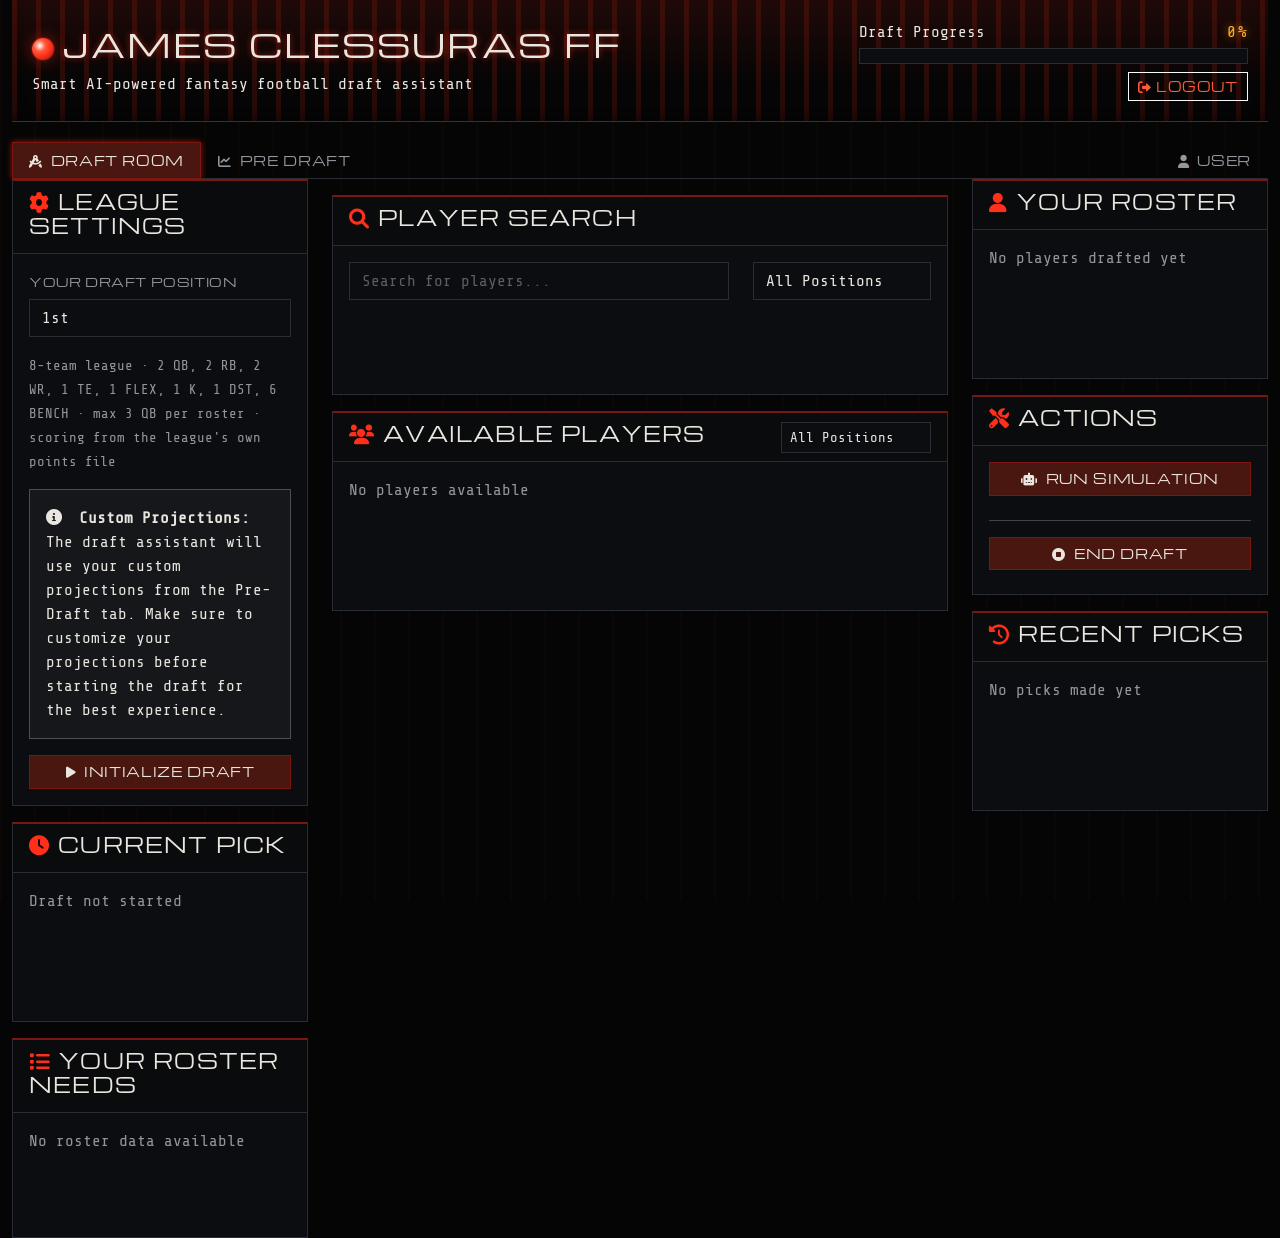
==== commit 074e9f8b: "Redesign UI with HAL 9000 theme across all pages Add static/css/hal-theme.css: a shared design-token" ====
--- a/templates/index.html
+++ b/templates/index.html
@@ -6,6 +6,8 @@
     <title>James Clessuras FF - Fantasy Draft Assistant</title>
     <link href="https://cdn.jsdelivr.net/npm/bootstrap@5.1.3/dist/css/bootstrap.min.css" rel="stylesheet">
     <link href="https://cdnjs.cloudflare.com/ajax/libs/font-awesome/6.0.0/css/all.min.css" rel="stylesheet">
+    <link href="https://fonts.googleapis.com/css2?family=Michroma&family=Share+Tech+Mono&display=swap" rel="stylesheet">
+    <link href="/static/css/hal-theme.css" rel="stylesheet">
     <style>
         .draft-status {
             background: linear-gradient(135deg, #667eea 0%, #764ba2 100%);
@@ -190,7 +192,7 @@
         }
     </style>
 </head>
-<body>
+<body class="hal-theme">
     <div class="container-fluid">
         <div class="row">
             <!-- Header -->
@@ -198,7 +200,7 @@
                 <div class="draft-status">
                     <div class="row align-items-center">
                         <div class="col-md-8">
-                            <h2><i class="fas fa-football-ball me-2"></i>James Clessuras FF</h2>
+                            <h2><span class="hal-eye me-2"></span>James Clessuras FF</h2>
                             <p class="mb-0">Smart AI-powered fantasy football draft assistant</p>
                                 <div id="rosterModeIndicator" class="mt-2" style="display: none;">
                                     <span class="badge bg-success" id="standardModeBadge" style="display: none;">
@@ -213,7 +215,7 @@
                             <div id="draftProgress">
                                 <div class="d-flex justify-content-between mb-1">
                                     <span>Draft Progress</span>
-                                    <span id="progressText">0%</span>
+                                    <span id="progressText" class="hal-readout">0%</span>
                                 </div>
                                 <div class="progress">
                                     <div id="progressBar" class="progress-bar" role="progressbar" style="width: 0%"></div>
@@ -874,8 +876,8 @@
                 `;
             }
 
-            // Update user roster
-            updateUserRoster(status.user_roster);
+            // User roster is rendered by displayUserRoster() from loadAllData(),
+            // using constraints the server sends - no local re-render needed here.
         }
 
         function showDraftCompletionBanner(message) {
@@ -951,83 +953,6 @@
             } catch (error) {
                 showAlert('Error saving draft: ' + error.message, 'danger');
             }
-        }
-
-        function updateUserRoster(roster) {
-            const rosterDiv = document.getElementById('userRoster');
-            
-            if (!roster || roster.length === 0) {
-                rosterDiv.innerHTML = '<p class="text-muted">No players drafted yet</p>';
-                return;
-            }
-
-            // Get roster constraints from the form
-            const rosterConstraints = {
-                'QB': parseInt(document.getElementById('rosterQB').value) || 1,
-                'RB': parseInt(document.getElementById('rosterRB').value) || 2,
-                'WR': parseInt(document.getElementById('rosterWR').value) || 2,
-                'TE': parseInt(document.getElementById('rosterTE').value) || 1,
-                'FLEX': parseInt(document.getElementById('rosterFLEX').value) || 1,
-                'K': parseInt(document.getElementById('rosterK').value) || 1,
-                'DEF': parseInt(document.getElementById('rosterDEF').value) || 1,
-                'BN': parseInt(document.getElementById('rosterBENCH').value) || 6
-            };
-
-            // Group players by position
-            const playersByPosition = {};
-            roster.forEach(player => {
-                if (!playersByPosition[player.position]) {
-                    playersByPosition[player.position] = [];
-                }
-                playersByPosition[player.position].push(player);
-            });
-
-            // Create roster layout
-            let rosterHtml = '<div class="roster-layout">';
-            
-            // Define the order and slots for each position
-            const positionOrder = ['QB', 'RB', 'WR', 'TE', 'FLEX', 'K', 'DEF', 'BN'];
-            
-            positionOrder.forEach(position => {
-                const maxSlots = rosterConstraints[position];
-                const players = playersByPosition[position] || [];
-                
-                rosterHtml += `<div class="position-group mb-2">`;
-                rosterHtml += `<h6 class="text-muted mb-1">${position} (${players.length}/${maxSlots})</h6>`;
-                
-                // Create slots for this position
-                for (let i = 0; i < maxSlots; i++) {
-                    const player = players[i];
-                    if (player) {
-                        rosterHtml += `
-                            <div class="roster-slot filled mb-1">
-                                <div class="d-flex justify-content-between align-items-center">
-                                    <div>
-                                        <strong>${player.name}</strong>
-                                        <br>
-                                        <small class="text-muted">${player.team}</small>
-                                    </div>
-                                    <span class="badge bg-primary position-badge">${player.position}</span>
-                                </div>
-                                <small class="text-muted">ADP: ${player.adp.toFixed(1)} | Proj: ${player.projected_points.toFixed(1)}</small>
-                            </div>
-                        `;
-                    } else {
-                        rosterHtml += `
-                            <div class="roster-slot empty mb-1">
-                                <div class="text-muted text-center py-2">
-                                    <i class="fas fa-plus"></i> Empty ${position} Slot
-                                </div>
-                            </div>
-                        `;
-                    }
-                }
-                
-                rosterHtml += `</div>`;
-            });
-            
-            rosterHtml += '</div>';
-            rosterDiv.innerHTML = rosterHtml;
         }
 
         async function loadAvailablePlayers() {
@@ -1374,7 +1299,7 @@
                                 ADP: ${rec.adp.toFixed(1)} | Proj: ${rec.projected_points.toFixed(1)} pts
                             </small>
                             <br>
-                            <small class="text-success">
+                            <small class="hal-readout">
                                 <strong>Expected Season Score: ${rec.expected_season_score.toFixed(1)}</strong>
                             </small>
                         </div>
--- a/static/css/hal-theme.css
+++ b/static/css/hal-theme.css
@@ -0,0 +1,478 @@
+/* ==========================================================================
+   HAL-9000 / Discovery One theme
+   Palette, type, and component overrides shared by every page.
+   Signature element: the pulsing red "eye" (.hal-eye) - used sparingly,
+   in the header mark and as the loading indicator.
+   ========================================================================== */
+
+:root {
+  --void: #050505;
+  --panel: #0c0d10;
+  --panel-raised: #15171b;
+  --hairline: #2a2d33;
+  --steel: #4a4e56;
+
+  --hal-red: #ff2f1a;
+  --hal-red-soft: #ff5a3c;
+  --hal-red-deep: #7a1710;
+  --hal-red-dim: #4a1710;
+  --hal-amber: #ffab1f;
+
+  --text: #e9e6df;
+  --text-dim: #93969d;
+  --text-faint: #5b5e64;
+
+  --font-display: 'Michroma', 'Arial Narrow', sans-serif;
+  --font-mono: 'Share Tech Mono', 'Courier New', monospace;
+
+  --glow-sm: 0 0 6px rgba(255, 47, 26, 0.55);
+  --glow-md: 0 0 16px rgba(255, 47, 26, 0.45), 0 0 2px rgba(255, 47, 26, 0.8);
+  --glow-lg: 0 0 32px rgba(255, 47, 26, 0.35);
+}
+
+/* -------------------------------------------------------------------------
+   Grid-light texture (the corridor wall from the reference still) - used
+   only as a decorative band, never behind body copy.
+   ------------------------------------------------------------------------- */
+.hal-grid-band {
+  background-color: var(--void);
+  background-image:
+    repeating-linear-gradient(90deg, rgba(255, 47, 26, 0.16) 0 6px, transparent 6px 26px),
+    repeating-linear-gradient(0deg, rgba(255, 47, 26, 0.10) 0 3px, transparent 3px 18px);
+  background-position: center;
+}
+
+/* Faint ambient version for the page background - kept extremely low
+   contrast so it never competes with content. */
+body.hal-theme {
+  background-color: var(--void);
+  background-image:
+    repeating-linear-gradient(90deg, rgba(255, 47, 26, 0.028) 0 2px, transparent 2px 34px);
+  background-attachment: fixed;
+}
+
+/* -------------------------------------------------------------------------
+   Base
+   ------------------------------------------------------------------------- */
+body.hal-theme {
+  color: var(--text);
+  font-family: var(--font-mono);
+}
+
+.hal-theme h1, .hal-theme h2, .hal-theme h3, .hal-theme h4, .hal-theme h5, .hal-theme h6 {
+  font-family: var(--font-display);
+  letter-spacing: 0.06em;
+  text-transform: uppercase;
+  color: var(--text);
+}
+
+.hal-theme a { color: var(--hal-red-soft); }
+.hal-theme a:hover { color: var(--hal-red); }
+
+.hal-theme ::selection { background: var(--hal-red-deep); color: var(--text); }
+
+.hal-theme small, .hal-theme .text-muted { color: var(--text-dim) !important; }
+
+/* Scrollbar */
+.hal-theme ::-webkit-scrollbar { width: 10px; height: 10px; }
+.hal-theme ::-webkit-scrollbar-track { background: var(--void); }
+.hal-theme ::-webkit-scrollbar-thumb { background: var(--hal-red-deep); border: 2px solid var(--void); }
+
+/* -------------------------------------------------------------------------
+   Signature element: the HAL eye
+   ------------------------------------------------------------------------- */
+.hal-eye {
+  display: inline-block;
+  width: 22px;
+  height: 22px;
+  border-radius: 50%;
+  background: radial-gradient(circle at 35% 35%, #fff 0%, var(--hal-red-soft) 28%, var(--hal-red) 55%, var(--hal-red-deep) 100%);
+  box-shadow: var(--glow-md);
+  animation: hal-breathe 4s ease-in-out infinite;
+  vertical-align: middle;
+}
+.hal-eye.hal-eye-lg { width: 56px; height: 56px; }
+.hal-eye.hal-eye-fast { animation-duration: 1.1s; }
+
+@keyframes hal-breathe {
+  0%, 100% { box-shadow: var(--glow-sm); opacity: 0.88; }
+  50% { box-shadow: var(--glow-lg); opacity: 1; }
+}
+
+@media (prefers-reduced-motion: reduce) {
+  .hal-eye { animation: none; box-shadow: var(--glow-md); }
+}
+
+/* Loading indicator replacement: hide spinner icons, show an eye instead */
+.hal-theme .fa-spinner {
+  visibility: hidden;
+  position: relative;
+}
+.hal-theme .fa-spinner::before {
+  visibility: visible;
+  content: '';
+  position: absolute;
+  inset: 0;
+  margin: auto;
+  width: 1em;
+  height: 1em;
+  border-radius: 50%;
+  background: radial-gradient(circle at 35% 35%, #fff 0%, var(--hal-red-soft) 30%, var(--hal-red) 60%, var(--hal-red-deep) 100%);
+  box-shadow: 0 0 8px rgba(255, 47, 26, 0.8);
+  animation: hal-breathe 1.1s ease-in-out infinite;
+}
+
+/* -------------------------------------------------------------------------
+   Header / hero band
+   ------------------------------------------------------------------------- */
+.hal-theme .draft-status,
+.hal-theme .header-banner,
+.hal-theme .gradient-bg {
+  background: var(--void) !important;
+  background-image:
+    linear-gradient(180deg, rgba(255,47,26,0.10), transparent 70%),
+    repeating-linear-gradient(90deg, rgba(255, 47, 26, 0.14) 0 5px, transparent 5px 24px) !important;
+  border-bottom: 1px solid var(--hal-red-deep);
+  border-radius: 0 !important;
+  color: var(--text) !important;
+  box-shadow: inset 0 -18px 24px -18px rgba(0,0,0,0.8);
+}
+.hal-theme .draft-status h1,
+.hal-theme .draft-status h2,
+.hal-theme .draft-status h3,
+.hal-theme .draft-status h4,
+.hal-theme .draft-status h5 {
+  text-shadow: var(--glow-sm);
+}
+.hal-theme .draft-status a { color: var(--hal-red-soft) !important; }
+
+/* Readout / scoreboard numerals */
+.hal-readout {
+  font-family: var(--font-mono);
+  font-variant-numeric: tabular-nums;
+  letter-spacing: 0.08em;
+  color: var(--hal-amber);
+  text-shadow: 0 0 8px rgba(255, 171, 31, 0.55);
+}
+
+/* Progress bar -> LED strip */
+.hal-theme .progress {
+  background: var(--panel);
+  border: 1px solid var(--hairline);
+  border-radius: 0;
+}
+.hal-theme .progress-bar {
+  background: linear-gradient(90deg, var(--hal-red-deep), var(--hal-red));
+  box-shadow: var(--glow-sm);
+}
+
+/* -------------------------------------------------------------------------
+   Cards / panels
+   ------------------------------------------------------------------------- */
+.hal-theme .card {
+  background: var(--panel);
+  border: 1px solid var(--hairline);
+  border-radius: 0;
+  border-top: 2px solid var(--hal-red-deep);
+  color: var(--text);
+}
+.hal-theme .card-header {
+  background: #0a0b0d;
+  border-bottom: 1px solid var(--hairline);
+  color: var(--text);
+  font-family: var(--font-display);
+  letter-spacing: 0.05em;
+  text-transform: uppercase;
+  font-size: 0.85rem;
+}
+.hal-theme .card-header i { color: var(--hal-red); }
+.hal-theme .card-body { background: transparent; }
+
+.hal-theme .content-card,
+.hal-theme .username-section {
+  background: var(--panel) !important;
+  border-radius: 0 !important;
+  border: 1px solid var(--hairline) !important;
+  border-top: 2px solid var(--hal-red-deep) !important;
+  color: var(--text) !important;
+  box-shadow: none !important;
+}
+
+.hal-theme .nav-tabs { border-bottom-color: var(--hairline); }
+.hal-theme .nav-tabs .nav-link {
+  border-radius: 0 !important;
+  color: var(--text-dim) !important;
+  background: transparent !important;
+  font-family: var(--font-display);
+  letter-spacing: 0.05em;
+  text-transform: uppercase;
+  font-size: 0.8rem;
+}
+.hal-theme .nav-tabs .nav-link.active {
+  background: var(--hal-red-dim) !important;
+  color: var(--text) !important;
+  border-color: var(--hal-red-deep) !important;
+  box-shadow: var(--glow-sm);
+}
+.hal-theme .nav-tabs .nav-link:hover {
+  background: var(--panel-raised) !important;
+  color: var(--hal-red-soft) !important;
+}
+
+.hal-theme .recommendation-card,
+.hal-theme .player-card {
+  background: var(--panel-raised);
+  border: 1px solid var(--hairline);
+  border-left: 3px solid var(--hal-red-deep);
+  border-radius: 0;
+  color: var(--text);
+}
+.hal-theme .recommendation-card:hover,
+.hal-theme .player-card:hover {
+  border-left-color: var(--hal-red);
+  box-shadow: var(--glow-sm);
+}
+
+.hal-theme .roster-slot {
+  background: var(--panel-raised);
+  border: 1px dashed var(--hairline);
+  border-radius: 0;
+}
+.hal-theme .roster-slot.filled { border-style: solid; border-color: var(--hal-red-deep); }
+.hal-theme .roster-slot.empty { color: var(--text-faint); }
+
+/* -------------------------------------------------------------------------
+   Buttons
+   ------------------------------------------------------------------------- */
+.hal-theme .btn {
+  border-radius: 0;
+  font-family: var(--font-display);
+  letter-spacing: 0.05em;
+  text-transform: uppercase;
+  font-size: 0.8rem;
+  border-width: 1px;
+}
+.hal-theme .btn-primary,
+.hal-theme .btn-success,
+.hal-theme .btn-danger,
+.hal-theme .btn-warning,
+.hal-theme .btn-info {
+  background: var(--hal-red-dim);
+  border-color: var(--hal-red-deep);
+  color: var(--text);
+}
+.hal-theme .btn-primary:hover,
+.hal-theme .btn-success:hover,
+.hal-theme .btn-danger:hover,
+.hal-theme .btn-warning:hover,
+.hal-theme .btn-info:hover,
+.hal-theme .btn-primary:focus,
+.hal-theme .btn-success:focus {
+  background: var(--hal-red);
+  border-color: var(--hal-red);
+  color: #fff;
+  box-shadow: var(--glow-sm);
+}
+.hal-theme .btn-outline-primary,
+.hal-theme .btn-outline-secondary,
+.hal-theme .btn-outline-info,
+.hal-theme .btn-outline-warning,
+.hal-theme .btn-outline-success {
+  background: transparent;
+  border-color: var(--steel);
+  color: var(--text-dim);
+}
+.hal-theme .btn-outline-primary:hover,
+.hal-theme .btn-outline-secondary:hover,
+.hal-theme .btn-outline-info:hover,
+.hal-theme .btn-outline-warning:hover,
+.hal-theme .btn-outline-success:hover {
+  background: var(--hal-red-dim);
+  border-color: var(--hal-red);
+  color: var(--text);
+}
+.hal-theme .btn:disabled { opacity: 0.4; }
+.hal-theme .btn:focus-visible, .hal-theme a:focus-visible, .hal-theme input:focus-visible {
+  outline: 2px solid var(--hal-red);
+  outline-offset: 2px;
+}
+
+/* -------------------------------------------------------------------------
+   Forms
+   ------------------------------------------------------------------------- */
+.hal-theme .form-control,
+.hal-theme .form-select,
+.hal-theme input[type="text"],
+.hal-theme input[type="email"],
+.hal-theme input[type="password"],
+.hal-theme input[type="number"] {
+  background: var(--panel);
+  border: 1px solid var(--hairline);
+  border-radius: 0;
+  color: var(--text);
+  font-family: var(--font-mono);
+}
+.hal-theme .form-control:focus,
+.hal-theme .form-select:focus {
+  background: var(--panel);
+  border-color: var(--hal-red);
+  color: var(--text);
+  box-shadow: var(--glow-sm);
+}
+.hal-theme .form-control::placeholder { color: var(--text-faint); }
+.hal-theme .form-label { color: var(--text-dim); font-family: var(--font-display); font-size: 0.75rem; letter-spacing: 0.05em; text-transform: uppercase; }
+.hal-theme label { color: var(--text-dim); }
+
+/* -------------------------------------------------------------------------
+   Alerts / badges / lists
+   ------------------------------------------------------------------------- */
+.hal-theme .alert {
+  border-radius: 0;
+  background: var(--panel-raised);
+  border: 1px solid var(--hal-red-deep);
+  color: var(--text);
+}
+.hal-theme .alert-info { border-color: var(--steel); }
+.hal-theme .alert-success { border-color: var(--hal-red-deep); }
+.hal-theme .alert-danger { border-color: var(--hal-red); box-shadow: var(--glow-sm); }
+.hal-theme .alert-warning { border-color: var(--hal-amber); color: var(--hal-amber); }
+
+.hal-theme .badge { border-radius: 0; font-family: var(--font-mono); }
+.hal-theme .badge.bg-primary,
+.hal-theme .badge.bg-success,
+.hal-theme .badge.bg-info,
+.hal-theme .badge.bg-danger { background: var(--hal-red-dim) !important; border: 1px solid var(--hal-red-deep); }
+.hal-theme .badge.bg-warning { background: var(--hal-red-dim) !important; color: var(--hal-amber) !important; border: 1px solid var(--hal-amber); }
+.hal-theme .badge.bg-secondary { background: var(--panel-raised) !important; border: 1px solid var(--hairline); color: var(--text-dim) !important; }
+
+.hal-theme .list-group-item {
+  background: var(--panel-raised);
+  border-color: var(--hairline);
+  color: var(--text);
+}
+.hal-theme .list-group-item:hover { background: #191b20; }
+
+.hal-theme table { color: var(--text); }
+.hal-theme .table { --bs-table-bg: transparent; --bs-table-color: var(--text); border-color: var(--hairline); }
+.hal-theme .table thead { font-family: var(--font-display); letter-spacing: 0.05em; text-transform: uppercase; font-size: 0.75rem; color: var(--text-dim); }
+
+/* Nav / links used as tabs (Draft Room / Pre Draft / User) */
+.hal-theme ul li a,
+.hal-theme .nav-link {
+  color: var(--text-dim);
+  font-family: var(--font-display);
+  letter-spacing: 0.04em;
+  text-transform: uppercase;
+  font-size: 0.8rem;
+}
+.hal-theme ul li a:hover,
+.hal-theme .nav-link:hover,
+.hal-theme .nav-link.active {
+  color: var(--hal-red-soft);
+}
+
+/* Modal */
+.hal-theme .modal-content {
+  background: var(--panel);
+  border: 1px solid var(--hal-red-deep);
+  border-radius: 0;
+  color: var(--text);
+}
+
+/* -------------------------------------------------------------------------
+   Auth pages (login / register) - semantic classes, not fighting Tailwind's
+   utility classes directly.
+   ------------------------------------------------------------------------- */
+.hal-auth-card {
+  background: var(--panel);
+  border: 1px solid var(--hal-red-deep);
+  box-shadow: var(--glow-md);
+}
+.hal-auth-card h1 {
+  font-family: var(--font-display);
+  letter-spacing: 0.06em;
+  text-shadow: var(--glow-sm);
+}
+.hal-auth-card label {
+  font-family: var(--font-display);
+  font-size: 0.75rem;
+  letter-spacing: 0.05em;
+  text-transform: uppercase;
+  color: var(--text-dim);
+}
+.hal-auth-card input {
+  background: var(--void);
+  border: 1px solid var(--hairline);
+  color: var(--text);
+  font-family: var(--font-mono);
+  width: 100%;
+}
+.hal-auth-card input:focus {
+  outline: none;
+  border-color: var(--hal-red);
+  box-shadow: var(--glow-sm);
+}
+.hal-subtle { color: var(--text-dim); }
+.hal-auth-card a { color: var(--hal-red-soft); font-weight: 600; }
+.hal-auth-card a:hover { color: var(--hal-red); }
+
+.hal-submit-btn {
+  background: var(--hal-red-dim);
+  border: 1px solid var(--hal-red-deep);
+  color: var(--text);
+  font-family: var(--font-display);
+  letter-spacing: 0.05em;
+  text-transform: uppercase;
+  transition: background 0.2s, box-shadow 0.2s;
+}
+.hal-submit-btn:hover {
+  background: var(--hal-red);
+  color: #fff;
+  box-shadow: var(--glow-sm);
+}
+
+.hal-error {
+  background: var(--panel-raised);
+  border: 1px solid var(--hal-red);
+  color: var(--hal-red-soft);
+}
+
+.hal-success {
+  background: var(--panel-raised);
+  border: 1px solid var(--hal-amber);
+  color: var(--hal-amber);
+}
+
+.hal-checkbox {
+  accent-color: var(--hal-red);
+}
+
+/* -------------------------------------------------------------------------
+   Tailwind pages (login / register) - override the specific utility
+   classes those templates use rather than fight specificity generally.
+   ------------------------------------------------------------------------- */
+.hal-theme.bg-white,
+.hal-theme .bg-white {
+  background: var(--panel) !important;
+  border: 1px solid var(--hal-red-deep);
+  box-shadow: var(--glow-md);
+}
+.hal-theme .text-gray-800 { color: var(--text) !important; font-family: var(--font-display); letter-spacing: 0.05em; }
+.hal-theme .text-gray-700,
+.hal-theme .text-gray-600 { color: var(--text-dim) !important; }
+.hal-theme .border-gray-300 { border-color: var(--hairline) !important; }
+.hal-theme input.border-gray-300 {
+  background: var(--void);
+  color: var(--text);
+  font-family: var(--font-mono);
+}
+.hal-theme .focus\:ring-blue-500:focus { box-shadow: var(--glow-sm) !important; border-color: var(--hal-red) !important; }
+.hal-theme .bg-blue-500,
+.hal-theme .bg-blue-600 { background: var(--hal-red-dim) !important; border: 1px solid var(--hal-red-deep); font-family: var(--font-display); letter-spacing: 0.05em; text-transform: uppercase; }
+.hal-theme .hover\:bg-blue-600:hover,
+.hal-theme .hover\:bg-blue-700:hover { background: var(--hal-red) !important; box-shadow: var(--glow-sm); }
+.hal-theme .text-blue-600,
+.hal-theme .text-blue-500 { color: var(--hal-red-soft) !important; }
+.hal-theme .hover\:text-blue-800:hover { color: var(--hal-red) !important; }
+.hal-theme .text-red-500,
+.hal-theme .text-red-600 { color: var(--hal-amber) !important; }
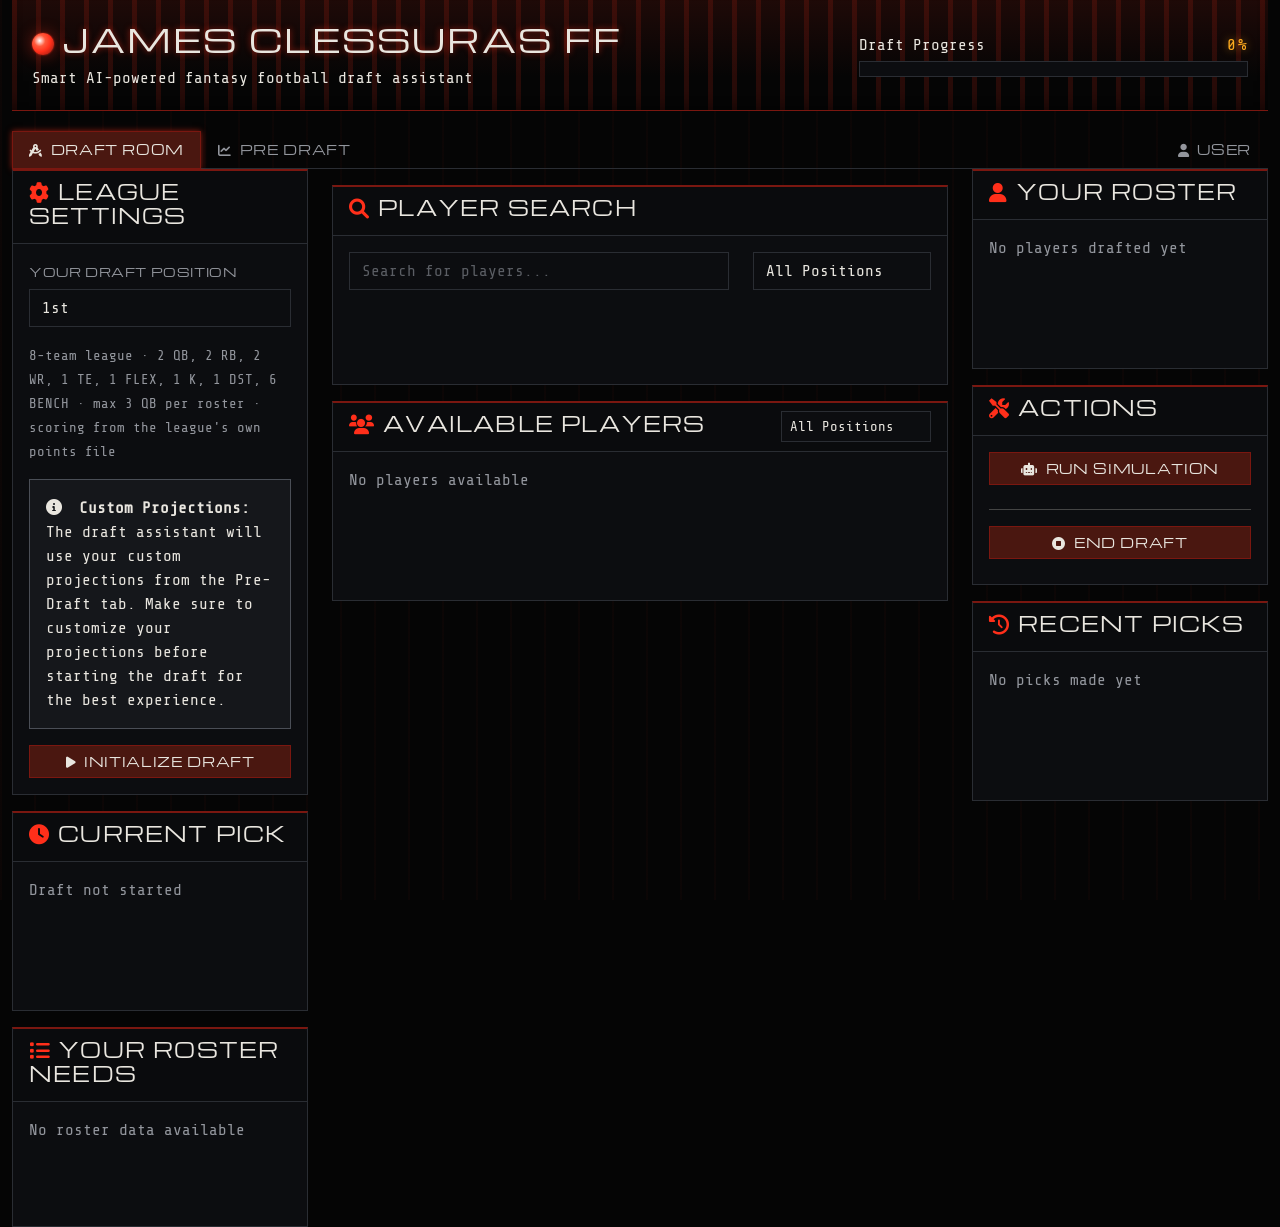
==== commit ebeb4a6a: "Remove login/registration - app is single-user This app has always been used by exactly one person, " ====
--- a/templates/index.html
+++ b/templates/index.html
@@ -220,12 +220,6 @@
                                 <div class="progress">
                                     <div id="progressBar" class="progress-bar" role="progressbar" style="width: 0%"></div>
                                 </div>
-                            </div>
-                                <div class="mt-2">
-
-                                    <a href="/logout" class="btn btn-outline-light btn-sm">
-                                        <i class="fas fa-sign-out-alt me-1"></i>Logout
-                                    </a>
                             </div>
                         </div>
                     </div>
